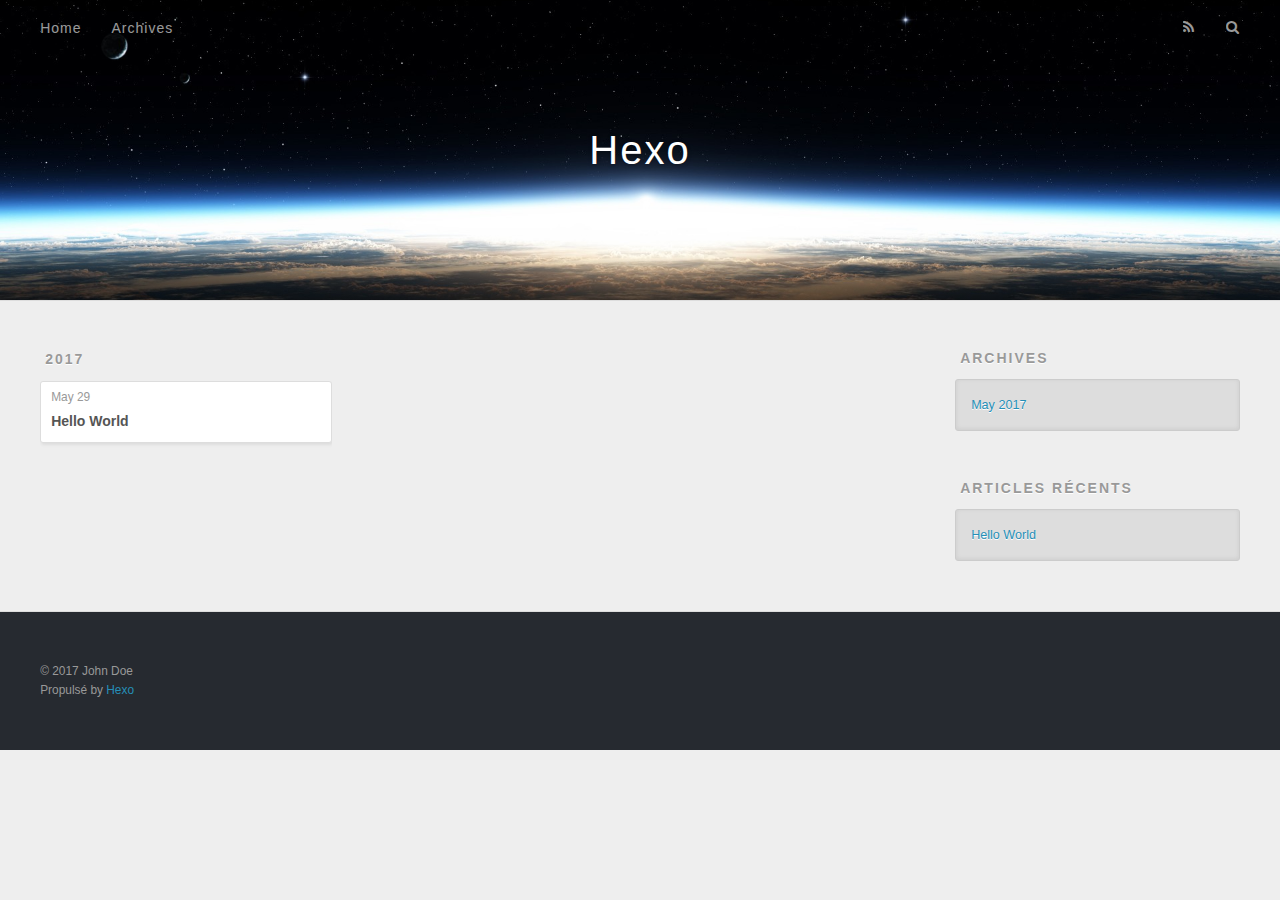
==== archives/index.html @ 2bde2cd9 "Site updated: 2017-05-29 04:04:48" ====
<!DOCTYPE html>
<html>
<head>
  <meta charset="utf-8">
  
  <title>Archives | Hexo</title>
  <meta name="viewport" content="width=device-width, initial-scale=1, maximum-scale=1">
  <meta property="og:type" content="website">
<meta property="og:title" content="Hexo">
<meta property="og:url" content="http://yoursite.com/archives/index.html">
<meta property="og:site_name" content="Hexo">
<meta name="twitter:card" content="summary">
<meta name="twitter:title" content="Hexo">
  
    <link rel="alternate" href="/atom.xml" title="Hexo" type="application/atom+xml">
  
  
    <link rel="icon" href="/favicon.png">
  
  
    <link href="//fonts.googleapis.com/css?family=Source+Code+Pro" rel="stylesheet" type="text/css">
  
  <link rel="stylesheet" href="/css/style.css">
  

</head>

<body>
  <div id="container">
    <div id="wrap">
      <header id="header">
  <div id="banner"></div>
  <div id="header-outer" class="outer">
    <div id="header-title" class="inner">
      <h1 id="logo-wrap">
        <a href="/" id="logo">Hexo</a>
      </h1>
      
    </div>
    <div id="header-inner" class="inner">
      <nav id="main-nav">
        <a id="main-nav-toggle" class="nav-icon"></a>
        
          <a class="main-nav-link" href="/">Home</a>
        
          <a class="main-nav-link" href="/archives">Archives</a>
        
      </nav>
      <nav id="sub-nav">
        
          <a id="nav-rss-link" class="nav-icon" href="/atom.xml" title="Flux RSS"></a>
        
        <a id="nav-search-btn" class="nav-icon" title="Rechercher"></a>
      </nav>
      <div id="search-form-wrap">
        <form action="//google.com/search" method="get" accept-charset="UTF-8" class="search-form"><input type="search" name="q" class="search-form-input" placeholder="Search"><button type="submit" class="search-form-submit">&#xF002;</button><input type="hidden" name="sitesearch" value="http://yoursite.com"></form>
      </div>
    </div>
  </div>
</header>
      <div class="outer">
        <section id="main">
  
  
    
    
      
      
      <section class="archives-wrap">
        <div class="archive-year-wrap">
          <a href="/archives/2017" class="archive-year">2017</a>
        </div>
        <div class="archives">
    
    <article class="archive-article archive-type-post">
  <div class="archive-article-inner">
    <header class="archive-article-header">
      <a href="/2017/05/29/hello-world/" class="archive-article-date">
  <time datetime="2017-05-29T02:37:55.279Z" itemprop="datePublished">May 29</time>
</a>
      
  
    <h1 itemprop="name">
      <a class="archive-article-title" href="/2017/05/29/hello-world/">Hello World</a>
    </h1>
  

    </header>
  </div>
</article>
  
  
    </div></section>
  

</section>
        
          <aside id="sidebar">
  
    

  
    

  
    
  
    
  <div class="widget-wrap">
    <h3 class="widget-title">Archives</h3>
    <div class="widget">
      <ul class="archive-list"><li class="archive-list-item"><a class="archive-list-link" href="/archives/2017/05/">May 2017</a></li></ul>
    </div>
  </div>


  
    
  <div class="widget-wrap">
    <h3 class="widget-title">Articles récents</h3>
    <div class="widget">
      <ul>
        
          <li>
            <a href="/2017/05/29/hello-world/">Hello World</a>
          </li>
        
      </ul>
    </div>
  </div>

  
</aside>
        
      </div>
      <footer id="footer">
  
  <div class="outer">
    <div id="footer-info" class="inner">
      &copy; 2017 John Doe<br>
      Propulsé by <a href="http://hexo.io/" target="_blank">Hexo</a>
    </div>
  </div>
</footer>
    </div>
    <nav id="mobile-nav">
  
    <a href="/" class="mobile-nav-link">Home</a>
  
    <a href="/archives" class="mobile-nav-link">Archives</a>
  
</nav>
    

<script src="//ajax.googleapis.com/ajax/libs/jquery/2.0.3/jquery.min.js"></script>


  <link rel="stylesheet" href="/fancybox/jquery.fancybox.css">
  <script src="/fancybox/jquery.fancybox.pack.js"></script>


<script src="/js/script.js"></script>

  </div>
</body>
</html>
---- css/style.css ----
body {
  width: 100%;
}
body:before,
body:after {
  content: "";
  display: table;
}
body:after {
  clear: both;
}
html,
body,
div,
span,
applet,
object,
iframe,
h1,
h2,
h3,
h4,
h5,
h6,
p,
blockquote,
pre,
a,
abbr,
acronym,
address,
big,
cite,
code,
del,
dfn,
em,
img,
ins,
kbd,
q,
s,
samp,
small,
strike,
strong,
sub,
sup,
tt,
var,
dl,
dt,
dd,
ol,
ul,
li,
fieldset,
form,
label,
legend,
table,
caption,
tbody,
tfoot,
thead,
tr,
th,
td {
  margin: 0;
  padding: 0;
  border: 0;
  outline: 0;
  font-weight: inherit;
  font-style: inherit;
  font-family: inherit;
  font-size: 100%;
  vertical-align: baseline;
}
body {
  line-height: 1;
  color: #000;
  background: #fff;
}
ol,
ul {
  list-style: none;
}
table {
  border-collapse: separate;
  border-spacing: 0;
  vertical-align: middle;
}
caption,
th,
td {
  text-align: left;
  font-weight: normal;
  vertical-align: middle;
}
a img {
  border: none;
}
input,
button {
  margin: 0;
  padding: 0;
}
input::-moz-focus-inner,
button::-moz-focus-inner {
  border: 0;
  padding: 0;
}
@font-face {
  font-family: FontAwesome;
  font-style: normal;
  font-weight: normal;
  src: url("fonts/fontawesome-webfont.eot?v=#4.0.3");
  src: url("fonts/fontawesome-webfont.eot?#iefix&v=#4.0.3") format("embedded-opentype"), url("fonts/fontawesome-webfont.woff?v=#4.0.3") format("woff"), url("fonts/fontawesome-webfont.ttf?v=#4.0.3") format("truetype"), url("fonts/fontawesome-webfont.svg#fontawesomeregular?v=#4.0.3") format("svg");
}
html,
body,
#container {
  height: 100%;
}
body {
  background: #eee;
  font: 14px "Helvetica Neue", Helvetica, Arial, sans-serif;
  -webkit-text-size-adjust: 100%;
}
.outer {
  max-width: 1220px;
  margin: 0 auto;
  padding: 0 20px;
}
.outer:before,
.outer:after {
  content: "";
  display: table;
}
.outer:after {
  clear: both;
}
.inner {
  display: inline;
  float: left;
  width: 98.33333333333333%;
  margin: 0 0.833333333333333%;
}
.left,
.alignleft {
  float: left;
}
.right,
.alignright {
  float: right;
}
.clear {
  clear: both;
}
#container {
  position: relative;
}
.mobile-nav-on {
  overflow: hidden;
}
#wrap {
  height: 100%;
  width: 100%;
  position: absolute;
  top: 0;
  left: 0;
  -webkit-transition: 0.2s ease-out;
  -moz-transition: 0.2s ease-out;
  -ms-transition: 0.2s ease-out;
  transition: 0.2s ease-out;
  z-index: 1;
  background: #eee;
}
.mobile-nav-on #wrap {
  left: 280px;
}
@media screen and (min-width: 768px) {
  #main {
    display: inline;
    float: left;
    width: 73.33333333333333%;
    margin: 0 0.833333333333333%;
  }
}
.article-date,
.article-category-link,
.archive-year,
.widget-title {
  text-decoration: none;
  text-transform: uppercase;
  letter-spacing: 2px;
  color: #999;
  margin-bottom: 1em;
  margin-left: 5px;
  line-height: 1em;
  text-shadow: 0 1px #fff;
  font-weight: bold;
}
.article-inner,
.archive-article-inner {
  background: #fff;
  -webkit-box-shadow: 1px 2px 3px #ddd;
  box-shadow: 1px 2px 3px #ddd;
  border: 1px solid #ddd;
  border-radius: 3px;
}
.article-entry h1,
.widget h1 {
  font-size: 2em;
}
.article-entry h2,
.widget h2 {
  font-size: 1.5em;
}
.article-entry h3,
.widget h3 {
  font-size: 1.3em;
}
.article-entry h4,
.widget h4 {
  font-size: 1.2em;
}
.article-entry h5,
.widget h5 {
  font-size: 1em;
}
.article-entry h6,
.widget h6 {
  font-size: 1em;
  color: #999;
}
.article-entry hr,
.widget hr {
  border: 1px dashed #ddd;
}
.article-entry strong,
.widget strong {
  font-weight: bold;
}
.article-entry em,
.widget em,
.article-entry cite,
.widget cite {
  font-style: italic;
}
.article-entry sup,
.widget sup,
.article-entry sub,
.widget sub {
  font-size: 0.75em;
  line-height: 0;
  position: relative;
  vertical-align: baseline;
}
.article-entry sup,
.widget sup {
  top: -0.5em;
}
.article-entry sub,
.widget sub {
  bottom: -0.2em;
}
.article-entry small,
.widget small {
  font-size: 0.85em;
}
.article-entry acronym,
.widget acronym,
.article-entry abbr,
.widget abbr {
  border-bottom: 1px dotted;
}
.article-entry ul,
.widget ul,
.article-entry ol,
.widget ol,
.article-entry dl,
.widget dl {
  margin: 0 20px;
  line-height: 1.6em;
}
.article-entry ul ul,
.widget ul ul,
.article-entry ol ul,
.widget ol ul,
.article-entry ul ol,
.widget ul ol,
.article-entry ol ol,
.widget ol ol {
  margin-top: 0;
  margin-bottom: 0;
}
.article-entry ul,
.widget ul {
  list-style: disc;
}
.article-entry ol,
.widget ol {
  list-style: decimal;
}
.article-entry dt,
.widget dt {
  font-weight: bold;
}
#header {
  height: 300px;
  position: relative;
  border-bottom: 1px solid #ddd;
}
#header:before,
#header:after {
  content: "";
  position: absolute;
  left: 0;
  right: 0;
  height: 40px;
}
#header:before {
  top: 0;
  background: -webkit-linear-gradient(rgba(0,0,0,0.2), transparent);
  background: -moz-linear-gradient(rgba(0,0,0,0.2), transparent);
  background: -ms-linear-gradient(rgba(0,0,0,0.2), transparent);
  background: linear-gradient(rgba(0,0,0,0.2), transparent);
}
#header:after {
  bottom: 0;
  background: -webkit-linear-gradient(transparent, rgba(0,0,0,0.2));
  background: -moz-linear-gradient(transparent, rgba(0,0,0,0.2));
  background: -ms-linear-gradient(transparent, rgba(0,0,0,0.2));
  background: linear-gradient(transparent, rgba(0,0,0,0.2));
}
#header-outer {
  height: 100%;
  position: relative;
}
#header-inner {
  position: relative;
  overflow: hidden;
}
#banner {
  position: absolute;
  top: 0;
  left: 0;
  width: 100%;
  height: 100%;
  background: url("images/banner.jpg") center #000;
  -webkit-background-size: cover;
  -moz-background-size: cover;
  background-size: cover;
  z-index: -1;
}
#header-title {
  text-align: center;
  height: 40px;
  position: absolute;
  top: 50%;
  left: 0;
  margin-top: -20px;
}
#logo,
#subtitle {
  text-decoration: none;
  color: #fff;
  font-weight: 300;
  text-shadow: 0 1px 4px rgba(0,0,0,0.3);
}
#logo {
  font-size: 40px;
  line-height: 40px;
  letter-spacing: 2px;
}
#subtitle {
  font-size: 16px;
  line-height: 16px;
  letter-spacing: 1px;
}
#subtitle-wrap {
  margin-top: 16px;
}
#main-nav {
  float: left;
  margin-left: -15px;
}
.nav-icon,
.main-nav-link {
  float: left;
  color: #fff;
  opacity: 0.6;
  text-decoration: none;
  text-shadow: 0 1px rgba(0,0,0,0.2);
  -webkit-transition: opacity 0.2s;
  -moz-transition: opacity 0.2s;
  -ms-transition: opacity 0.2s;
  transition: opacity 0.2s;
  display: block;
  padding: 20px 15px;
}
.nav-icon:hover,
.main-nav-link:hover {
  opacity: 1;
}
.nav-icon {
  font-family: FontAwesome;
  text-align: center;
  font-size: 14px;
  width: 14px;
  height: 14px;
  padding: 20px 15px;
  position: relative;
  cursor: pointer;
}
.main-nav-link {
  font-weight: 300;
  letter-spacing: 1px;
}
@media screen and (max-width: 479px) {
  .main-nav-link {
    display: none;
  }
}
#main-nav-toggle {
  display: none;
}
#main-nav-toggle:before {
  content: "\f0c9";
}
@media screen and (max-width: 479px) {
  #main-nav-toggle {
    display: block;
  }
}
#sub-nav {
  float: right;
  margin-right: -15px;
}
#nav-rss-link:before {
  content: "\f09e";
}
#nav-search-btn:before {
  content: "\f002";
}
#search-form-wrap {
  position: absolute;
  top: 15px;
  width: 150px;
  height: 30px;
  right: -150px;
  opacity: 0;
  -webkit-transition: 0.2s ease-out;
  -moz-transition: 0.2s ease-out;
  -ms-transition: 0.2s ease-out;
  transition: 0.2s ease-out;
}
#search-form-wrap.on {
  opacity: 1;
  right: 0;
}
@media screen and (max-width: 479px) {
  #search-form-wrap {
    width: 100%;
    right: -100%;
  }
}
.search-form {
  position: absolute;
  top: 0;
  left: 0;
  right: 0;
  background: #fff;
  padding: 5px 15px;
  border-radius: 15px;
  -webkit-box-shadow: 0 0 10px rgba(0,0,0,0.3);
  box-shadow: 0 0 10px rgba(0,0,0,0.3);
}
.search-form-input {
  border: none;
  background: none;
  color: #555;
  width: 100%;
  font: 13px "Helvetica Neue", Helvetica, Arial, sans-serif;
  outline: none;
}
.search-form-input::-webkit-search-results-decoration,
.search-form-input::-webkit-search-cancel-button {
  -webkit-appearance: none;
}
.search-form-submit {
  position: absolute;
  top: 50%;
  right: 10px;
  margin-top: -7px;
  font: 13px FontAwesome;
  border: none;
  background: none;
  color: #bbb;
  cursor: pointer;
}
.search-form-submit:hover,
.search-form-submit:focus {
  color: #777;
}
.article {
  margin: 50px 0;
}
.article-inner {
  overflow: hidden;
}
.article-meta:before,
.article-meta:after {
  content: "";
  display: table;
}
.article-meta:after {
  clear: both;
}
.article-date {
  float: left;
}
.article-category {
  float: left;
  line-height: 1em;
  color: #ccc;
  text-shadow: 0 1px #fff;
  margin-left: 8px;
}
.article-category:before {
  content: "\2022";
}
.article-category-link {
  margin: 0 12px 1em;
}
.article-header {
  padding: 20px 20px 0;
}
.article-title {
  text-decoration: none;
  font-size: 2em;
  font-weight: bold;
  color: #555;
  line-height: 1.1em;
  -webkit-transition: color 0.2s;
  -moz-transition: color 0.2s;
  -ms-transition: color 0.2s;
  transition: color 0.2s;
}
a.article-title:hover {
  color: #258fb8;
}
.article-entry {
  color: #555;
  padding: 0 20px;
}
.article-entry:before,
.article-entry:after {
  content: "";
  display: table;
}
.article-entry:after {
  clear: both;
}
.article-entry p,
.article-entry table {
  line-height: 1.6em;
  margin: 1.6em 0;
}
.article-entry h1,
.article-entry h2,
.article-entry h3,
.article-entry h4,
.article-entry h5,
.article-entry h6 {
  font-weight: bold;
}
.article-entry h1,
.article-entry h2,
.article-entry h3,
.article-entry h4,
.article-entry h5,
.article-entry h6 {
  line-height: 1.1em;
  margin: 1.1em 0;
}
.article-entry a {
  color: #258fb8;
  text-decoration: none;
}
.article-entry a:hover {
  text-decoration: underline;
}
.article-entry ul,
.article-entry ol,
.article-entry dl {
  margin-top: 1.6em;
  margin-bottom: 1.6em;
}
.article-entry img,
.article-entry video {
  max-width: 100%;
  height: auto;
  display: block;
  margin: auto;
}
.article-entry iframe {
  border: none;
}
.article-entry table {
  width: 100%;
  border-collapse: collapse;
  border-spacing: 0;
}
.article-entry th {
  font-weight: bold;
  border-bottom: 3px solid #ddd;
  padding-bottom: 0.5em;
}
.article-entry td {
  border-bottom: 1px solid #ddd;
  padding: 10px 0;
}
.article-entry blockquote {
  font-family: Georgia, "Times New Roman", serif;
  font-size: 1.4em;
  margin: 1.6em 20px;
  text-align: center;
}
.article-entry blockquote footer {
  font-size: 14px;
  margin: 1.6em 0;
  font-family: "Helvetica Neue", Helvetica, Arial, sans-serif;
}
.article-entry blockquote footer cite:before {
  content: "—";
  padding: 0 0.5em;
}
.article-entry .pullquote {
  text-align: left;
  width: 45%;
  margin: 0;
}
.article-entry .pullquote.left {
  margin-left: 0.5em;
  margin-right: 1em;
}
.article-entry .pullquote.right {
  margin-right: 0.5em;
  margin-left: 1em;
}
.article-entry .caption {
  color: #999;
  display: block;
  font-size: 0.9em;
  margin-top: 0.5em;
  position: relative;
  text-align: center;
}
.article-entry .video-container {
  position: relative;
  padding-top: 56.25%;
  height: 0;
  overflow: hidden;
}
.article-entry .video-container iframe,
.article-entry .video-container object,
.article-entry .video-container embed {
  position: absolute;
  top: 0;
  left: 0;
  width: 100%;
  height: 100%;
  margin-top: 0;
}
.article-more-link a {
  display: inline-block;
  line-height: 1em;
  padding: 6px 15px;
  border-radius: 15px;
  background: #eee;
  color: #999;
  text-shadow: 0 1px #fff;
  text-decoration: none;
}
.article-more-link a:hover {
  background: #258fb8;
  color: #fff;
  text-decoration: none;
  text-shadow: 0 1px #1e7293;
}
.article-footer {
  font-size: 0.85em;
  line-height: 1.6em;
  border-top: 1px solid #ddd;
  padding-top: 1.6em;
  margin: 0 20px 20px;
}
.article-footer:before,
.article-footer:after {
  content: "";
  display: table;
}
.article-footer:after {
  clear: both;
}
.article-footer a {
  color: #999;
  text-decoration: none;
}
.article-footer a:hover {
  color: #555;
}
.article-tag-list-item {
  float: left;
  margin-right: 10px;
}
.article-tag-list-link:before {
  content: "#";
}
.article-comment-link {
  float: right;
}
.article-comment-link:before {
  content: "\f075";
  font-family: FontAwesome;
  padding-right: 8px;
}
.article-share-link {
  cursor: pointer;
  float: right;
  margin-left: 20px;
}
.article-share-link:before {
  content: "\f064";
  font-family: FontAwesome;
  padding-right: 6px;
}
#article-nav {
  position: relative;
}
#article-nav:before,
#article-nav:after {
  content: "";
  display: table;
}
#article-nav:after {
  clear: both;
}
@media screen and (min-width: 768px) {
  #article-nav {
    margin: 50px 0;
  }
  #article-nav:before {
    width: 8px;
    height: 8px;
    position: absolute;
    top: 50%;
    left: 50%;
    margin-top: -4px;
    margin-left: -4px;
    content: "";
    border-radius: 50%;
    background: #ddd;
    -webkit-box-shadow: 0 1px 2px #fff;
    box-shadow: 0 1px 2px #fff;
  }
}
.article-nav-link-wrap {
  text-decoration: none;
  text-shadow: 0 1px #fff;
  color: #999;
  -webkit-box-sizing: border-box;
  -moz-box-sizing: border-box;
  box-sizing: border-box;
  margin-top: 50px;
  text-align: center;
  display: block;
}
.article-nav-link-wrap:hover {
  color: #555;
}
@media screen and (min-width: 768px) {
  .article-nav-link-wrap {
    width: 50%;
    margin-top: 0;
  }
}
@media screen and (min-width: 768px) {
  #article-nav-newer {
    float: left;
    text-align: right;
    padding-right: 20px;
  }
}
@media screen and (min-width: 768px) {
  #article-nav-older {
    float: right;
    text-align: left;
    padding-left: 20px;
  }
}
.article-nav-caption {
  text-transform: uppercase;
  letter-spacing: 2px;
  color: #ddd;
  line-height: 1em;
  font-weight: bold;
}
#article-nav-newer .article-nav-caption {
  margin-right: -2px;
}
.article-nav-title {
  font-size: 0.85em;
  line-height: 1.6em;
  margin-top: 0.5em;
}
.article-share-box {
  position: absolute;
  display: none;
  background: #fff;
  -webkit-box-shadow: 1px 2px 10px rgba(0,0,0,0.2);
  box-shadow: 1px 2px 10px rgba(0,0,0,0.2);
  border-radius: 3px;
  margin-left: -145px;
  overflow: hidden;
  z-index: 1;
}
.article-share-box.on {
  display: block;
}
.article-share-input {
  width: 100%;
  background: none;
  -webkit-box-sizing: border-box;
  -moz-box-sizing: border-box;
  box-sizing: border-box;
  font: 14px "Helvetica Neue", Helvetica, Arial, sans-serif;
  padding: 0 15px;
  color: #555;
  outline: none;
  border: 1px solid #ddd;
  border-radius: 3px 3px 0 0;
  height: 36px;
  line-height: 36px;
}
.article-share-links {
  background: #eee;
}
.article-share-links:before,
.article-share-links:after {
  content: "";
  display: table;
}
.article-share-links:after {
  clear: both;
}
.article-share-twitter,
.article-share-facebook,
.article-share-pinterest,
.article-share-google {
  width: 50px;
  height: 36px;
  display: block;
  float: left;
  position: relative;
  color: #999;
  text-shadow: 0 1px #fff;
}
.article-share-twitter:before,
.article-share-facebook:before,
.article-share-pinterest:before,
.article-share-google:before {
  font-size: 20px;
  font-family: FontAwesome;
  width: 20px;
  height: 20px;
  position: absolute;
  top: 50%;
  left: 50%;
  margin-top: -10px;
  margin-left: -10px;
  text-align: center;
}
.article-share-twitter:hover,
.article-share-facebook:hover,
.article-share-pinterest:hover,
.article-share-google:hover {
  color: #fff;
}
.article-share-twitter:before {
  content: "\f099";
}
.article-share-twitter:hover {
  background: #00aced;
  text-shadow: 0 1px #008abe;
}
.article-share-facebook:before {
  content: "\f09a";
}
.article-share-facebook:hover {
  background: #3b5998;
  text-shadow: 0 1px #2f477a;
}
.article-share-pinterest:before {
  content: "\f0d2";
}
.article-share-pinterest:hover {
  background: #cb2027;
  text-shadow: 0 1px #a21a1f;
}
.article-share-google:before {
  content: "\f0d5";
}
.article-share-google:hover {
  background: #dd4b39;
  text-shadow: 0 1px #be3221;
}
.article-gallery {
  background: #000;
  position: relative;
}
.article-gallery-photos {
  position: relative;
  overflow: hidden;
}
.article-gallery-img {
  display: none;
  max-width: 100%;
}
.article-gallery-img:first-child {
  display: block;
}
.article-gallery-img.loaded {
  position: absolute;
  display: block;
}
.article-gallery-img img {
  display: block;
  max-width: 100%;
  margin: 0 auto;
}
#comments {
  background: #fff;
  -webkit-box-shadow: 1px 2px 3px #ddd;
  box-shadow: 1px 2px 3px #ddd;
  padding: 20px;
  border: 1px solid #ddd;
  border-radius: 3px;
  margin: 50px 0;
}
#comments a {
  color: #258fb8;
}
.archives-wrap {
  margin: 50px 0;
}
.archives:before,
.archives:after {
  content: "";
  display: table;
}
.archives:after {
  clear: both;
}
.archive-year-wrap {
  margin-bottom: 1em;
}
.archives {
  -webkit-column-gap: 10px;
  -moz-column-gap: 10px;
  column-gap: 10px;
}
@media screen and (min-width: 480px) and (max-width: 767px) {
  .archives {
    -webkit-column-count: 2;
    -moz-column-count: 2;
    column-count: 2;
  }
}
@media screen and (min-width: 768px) {
  .archives {
    -webkit-column-count: 3;
    -moz-column-count: 3;
    column-count: 3;
  }
}
.archive-article {
  -webkit-column-break-inside: avoid;
  page-break-inside: avoid;
  overflow: hidden;
  break-inside: avoid-column;
}
.archive-article-inner {
  padding: 10px;
  margin-bottom: 15px;
}
.archive-article-title {
  text-decoration: none;
  font-weight: bold;
  color: #555;
  -webkit-transition: color 0.2s;
  -moz-transition: color 0.2s;
  -ms-transition: color 0.2s;
  transition: color 0.2s;
  line-height: 1.6em;
}
.archive-article-title:hover {
  color: #258fb8;
}
.archive-article-footer {
  margin-top: 1em;
}
.archive-article-date {
  color: #999;
  text-decoration: none;
  font-size: 0.85em;
  line-height: 1em;
  margin-bottom: 0.5em;
  display: block;
}
#page-nav {
  margin: 50px auto;
  background: #fff;
  -webkit-box-shadow: 1px 2px 3px #ddd;
  box-shadow: 1px 2px 3px #ddd;
  border: 1px solid #ddd;
  border-radius: 3px;
  text-align: center;
  color: #999;
  overflow: hidden;
}
#page-nav:before,
#page-nav:after {
  content: "";
  display: table;
}
#page-nav:after {
  clear: both;
}
#page-nav a,
#page-nav span {
  padding: 10px 20px;
  line-height: 1;
  height: 2ex;
}
#page-nav a {
  color: #999;
  text-decoration: none;
}
#page-nav a:hover {
  background: #999;
  color: #fff;
}
#page-nav .prev {
  float: left;
}
#page-nav .next {
  float: right;
}
#page-nav .page-number {
  display: inline-block;
}
@media screen and (max-width: 479px) {
  #page-nav .page-number {
    display: none;
  }
}
#page-nav .current {
  color: #555;
  font-weight: bold;
}
#page-nav .space {
  color: #ddd;
}
#footer {
  background: #262a30;
  padding: 50px 0;
  border-top: 1px solid #ddd;
  color: #999;
}
#footer a {
  color: #258fb8;
  text-decoration: none;
}
#footer a:hover {
  text-decoration: underline;
}
#footer-info {
  line-height: 1.6em;
  font-size: 0.85em;
}
.article-entry pre,
.article-entry .highlight {
  background: #2d2d2d;
  margin: 0 -20px;
  padding: 15px 20px;
  border-style: solid;
  border-color: #ddd;
  border-width: 1px 0;
  overflow: auto;
  color: #ccc;
  line-height: 22.400000000000002px;
}
.article-entry .highlight .gutter pre,
.article-entry .gist .gist-file .gist-data .line-numbers {
  color: #666;
  font-size: 0.85em;
}
.article-entry pre,
.article-entry code {
  font-family: "Source Code Pro", Consolas, Monaco, Menlo, Consolas, monospace;
}
.article-entry code {
  background: #eee;
  text-shadow: 0 1px #fff;
  padding: 0 0.3em;
}
.article-entry pre code {
  background: none;
  text-shadow: none;
  padding: 0;
}
.article-entry .highlight pre {
  border: none;
  margin: 0;
  padding: 0;
}
.article-entry .highlight table {
  margin: 0;
  width: auto;
}
.article-entry .highlight td {
  border: none;
  padding: 0;
}
.article-entry .highlight figcaption {
  font-size: 0.85em;
  color: #999;
  line-height: 1em;
  margin-bottom: 1em;
}
.article-entry .highlight figcaption:before,
.article-entry .highlight figcaption:after {
  content: "";
  display: table;
}
.article-entry .highlight figcaption:after {
  clear: both;
}
.article-entry .highlight figcaption a {
  float: right;
}
.article-entry .highlight .gutter pre {
  text-align: right;
  padding-right: 20px;
}
.article-entry .highlight .line {
  height: 22.400000000000002px;
}
.article-entry .highlight .line.marked {
  background: #515151;
}
.article-entry .gist {
  margin: 0 -20px;
  border-style: solid;
  border-color: #ddd;
  border-width: 1px 0;
  background: #2d2d2d;
  padding: 15px 20px 15px 0;
}
.article-entry .gist .gist-file {
  border: none;
  font-family: "Source Code Pro", Consolas, Monaco, Menlo, Consolas, monospace;
  margin: 0;
}
.article-entry .gist .gist-file .gist-data {
  background: none;
  border: none;
}
.article-entry .gist .gist-file .gist-data .line-numbers {
  background: none;
  border: none;
  padding: 0 20px 0 0;
}
.article-entry .gist .gist-file .gist-data .line-data {
  padding: 0 !important;
}
.article-entry .gist .gist-file .highlight {
  margin: 0;
  padding: 0;
  border: none;
}
.article-entry .gist .gist-file .gist-meta {
  background: #2d2d2d;
  color: #999;
  font: 0.85em "Helvetica Neue", Helvetica, Arial, sans-serif;
  text-shadow: 0 0;
  padding: 0;
  margin-top: 1em;
  margin-left: 20px;
}
.article-entry .gist .gist-file .gist-meta a {
  color: #258fb8;
  font-weight: normal;
}
.article-entry .gist .gist-file .gist-meta a:hover {
  text-decoration: underline;
}
pre .comment,
pre .title {
  color: #999;
}
pre .variable,
pre .attribute,
pre .tag,
pre .regexp,
pre .ruby .constant,
pre .xml .tag .title,
pre .xml .pi,
pre .xml .doctype,
pre .html .doctype,
pre .css .id,
pre .css .class,
pre .css .pseudo {
  color: #f2777a;
}
pre .number,
pre .preprocessor,
pre .built_in,
pre .literal,
pre .params,
pre .constant {
  color: #f99157;
}
pre .class,
pre .ruby .class .title,
pre .css .rules .attribute {
  color: #9c9;
}
pre .string,
pre .value,
pre .inheritance,
pre .header,
pre .ruby .symbol,
pre .xml .cdata {
  color: #9c9;
}
pre .css .hexcolor {
  color: #6cc;
}
pre .function,
pre .python .decorator,
pre .python .title,
pre .ruby .function .title,
pre .ruby .title .keyword,
pre .perl .sub,
pre .javascript .title,
pre .coffeescript .title {
  color: #69c;
}
pre .keyword,
pre .javascript .function {
  color: #c9c;
}
@media screen and (max-width: 479px) {
  #mobile-nav {
    position: absolute;
    top: 0;
    left: 0;
    width: 280px;
    height: 100%;
    background: #191919;
    border-right: 1px solid #fff;
  }
}
@media screen and (max-width: 479px) {
  .mobile-nav-link {
    display: block;
    color: #999;
    text-decoration: none;
    padding: 15px 20px;
    font-weight: bold;
  }
  .mobile-nav-link:hover {
    color: #fff;
  }
}
@media screen and (min-width: 768px) {
  #sidebar {
    display: inline;
    float: left;
    width: 23.333333333333332%;
    margin: 0 0.833333333333333%;
  }
}
.widget-wrap {
  margin: 50px 0;
}
.widget {
  color: #777;
  text-shadow: 0 1px #fff;
  background: #ddd;
  -webkit-box-shadow: 0 -1px 4px #ccc inset;
  box-shadow: 0 -1px 4px #ccc inset;
  border: 1px solid #ccc;
  padding: 15px;
  border-radius: 3px;
}
.widget a {
  color: #258fb8;
  text-decoration: none;
}
.widget a:hover {
  text-decoration: underline;
}
.widget ul ul,
.widget ol ul,
.widget dl ul,
.widget ul ol,
.widget ol ol,
.widget dl ol,
.widget ul dl,
.widget ol dl,
.widget dl dl {
  margin-left: 15px;
  list-style: disc;
}
.widget {
  line-height: 1.6em;
  word-wrap: break-word;
  font-size: 0.9em;
}
.widget ul,
.widget ol {
  list-style: none;
  margin: 0;
}
.widget ul ul,
.widget ol ul,
.widget ul ol,
.widget ol ol {
  margin: 0 20px;
}
.widget ul ul,
.widget ol ul {
  list-style: disc;
}
.widget ul ol,
.widget ol ol {
  list-style: decimal;
}
.category-list-count,
.tag-list-count,
.archive-list-count {
  padding-left: 5px;
  color: #999;
  font-size: 0.85em;
}
.category-list-count:before,
.tag-list-count:before,
.archive-list-count:before {
  content: "(";
}
.category-list-count:after,
.tag-list-count:after,
.archive-list-count:after {
  content: ")";
}
.tagcloud a {
  margin-right: 5px;
  display: inline-block;
}
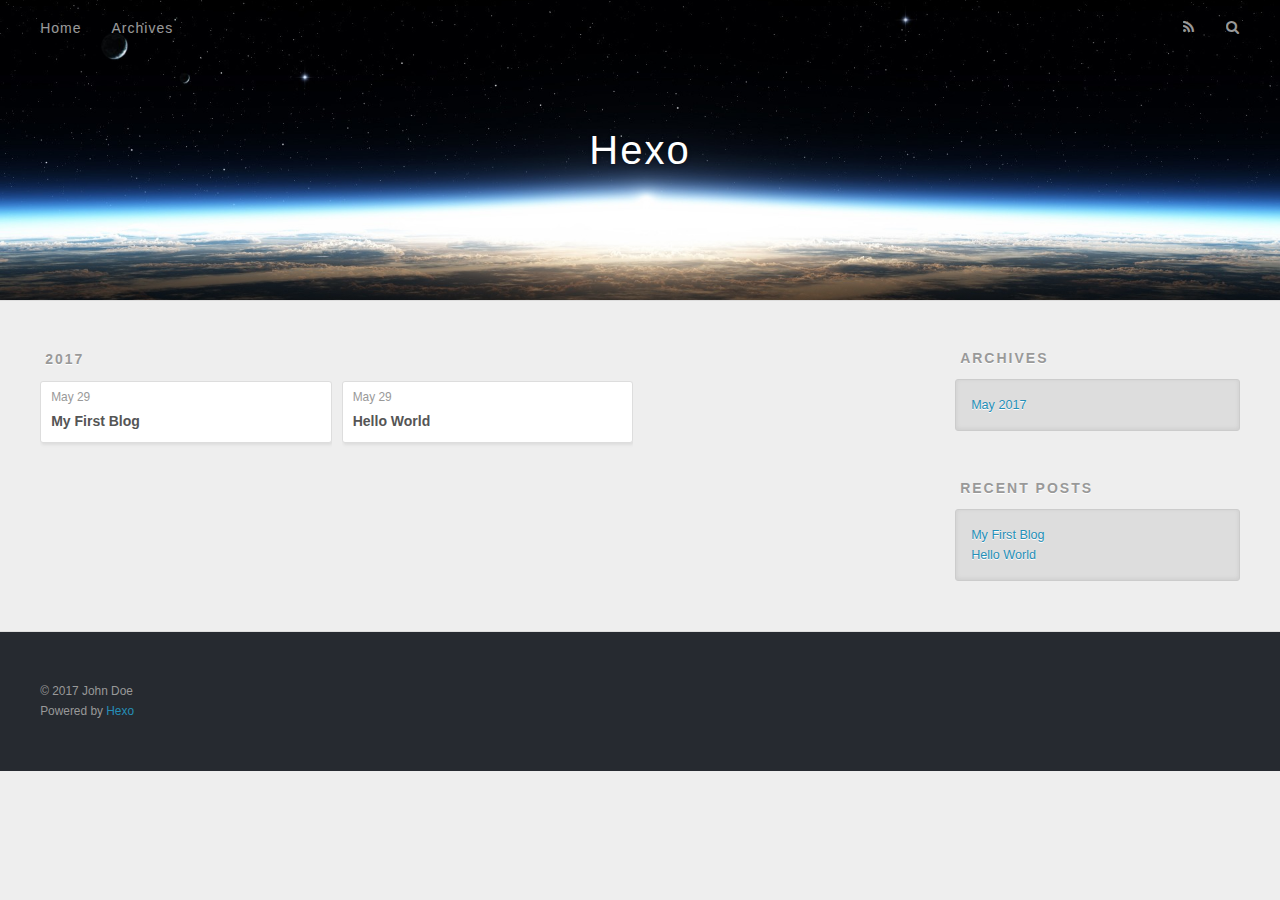
==== commit 79116037: "Site updated: 2017-05-29 04:37:57" ====
--- a/archives/index.html
+++ b/archives/index.html
@@ -48,9 +48,9 @@
       </nav>
       <nav id="sub-nav">
         
-          <a id="nav-rss-link" class="nav-icon" href="/atom.xml" title="Flux RSS"></a>
+          <a id="nav-rss-link" class="nav-icon" href="/atom.xml" title="RSS Feed"></a>
         
-        <a id="nav-search-btn" class="nav-icon" title="Rechercher"></a>
+        <a id="nav-search-btn" class="nav-icon" title="Search"></a>
       </nav>
       <div id="search-form-wrap">
         <form action="//google.com/search" method="get" accept-charset="UTF-8" class="search-form"><input type="search" name="q" class="search-form-input" placeholder="Search"><button type="submit" class="search-form-submit">&#xF002;</button><input type="hidden" name="sitesearch" value="http://yoursite.com"></form>
@@ -71,6 +71,25 @@
           <a href="/archives/2017" class="archive-year">2017</a>
         </div>
         <div class="archives">
+    
+    <article class="archive-article archive-type-post">
+  <div class="archive-article-inner">
+    <header class="archive-article-header">
+      <a href="/2017/05/29/My-First-Blog/" class="archive-article-date">
+  <time datetime="2017-05-29T03:10:17.000Z" itemprop="datePublished">May 29</time>
+</a>
+      
+  
+    <h1 itemprop="name">
+      <a class="archive-article-title" href="/2017/05/29/My-First-Blog/">My First Blog</a>
+    </h1>
+  
+
+    </header>
+  </div>
+</article>
+  
+    
     
     <article class="archive-article archive-type-post">
   <div class="archive-article-inner">
@@ -117,9 +136,13 @@
   
     
   <div class="widget-wrap">
-    <h3 class="widget-title">Articles récents</h3>
+    <h3 class="widget-title">Recent Posts</h3>
     <div class="widget">
       <ul>
+        
+          <li>
+            <a href="/2017/05/29/My-First-Blog/">My First Blog</a>
+          </li>
         
           <li>
             <a href="/2017/05/29/hello-world/">Hello World</a>
@@ -138,7 +161,7 @@
   <div class="outer">
     <div id="footer-info" class="inner">
       &copy; 2017 John Doe<br>
-      Propulsé by <a href="http://hexo.io/" target="_blank">Hexo</a>
+      Powered by <a href="http://hexo.io/" target="_blank">Hexo</a>
     </div>
   </div>
 </footer>
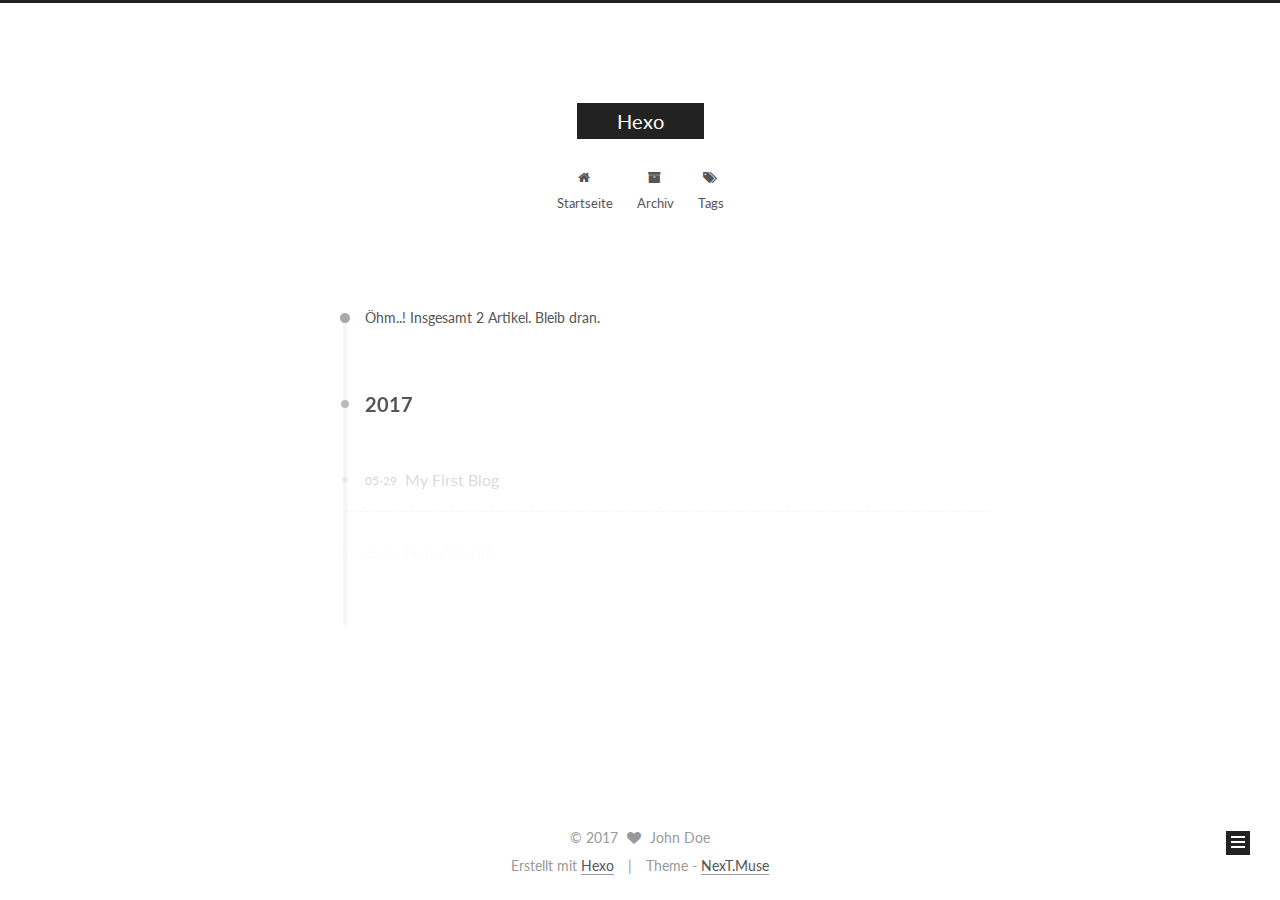
==== commit e3f2d5bf: "Site updated: 2017-05-29 04:59:43" ====
--- a/archives/index.html
+++ b/archives/index.html
@@ -1,189 +1,609 @@
-<!DOCTYPE html>
-<html>
+<!doctype html>
+
+
+
+  
+
+
+<html class="theme-next muse use-motion" lang="">
 <head>
-  <meta charset="utf-8">
-  
-  <title>Archives | Hexo</title>
-  <meta name="viewport" content="width=device-width, initial-scale=1, maximum-scale=1">
-  <meta property="og:type" content="website">
+  <meta charset="UTF-8"/>
+<meta http-equiv="X-UA-Compatible" content="IE=edge" />
+<meta name="viewport" content="width=device-width, initial-scale=1, maximum-scale=1"/>
+
+
+
+
+
+
+<meta http-equiv="Cache-Control" content="no-transform" />
+<meta http-equiv="Cache-Control" content="no-siteapp" />
+
+
+
+
+
+
+
+
+
+
+
+
+
+
+
+  
+  
+  <link href="/lib/fancybox/source/jquery.fancybox.css?v=2.1.5" rel="stylesheet" type="text/css" />
+
+
+
+
+  
+  
+  
+  
+
+  
+    
+    
+  
+
+  
+
+  
+
+  
+
+  
+
+  
+    
+    
+    <link href="//fonts.googleapis.com/css?family=Lato:300,300italic,400,400italic,700,700italic&subset=latin,latin-ext" rel="stylesheet" type="text/css">
+  
+
+
+
+
+
+
+<link href="/lib/font-awesome/css/font-awesome.min.css?v=4.6.2" rel="stylesheet" type="text/css" />
+
+<link href="/css/main.css?v=5.1.1" rel="stylesheet" type="text/css" />
+
+
+  <meta name="keywords" content="Hexo, NexT" />
+
+
+
+
+
+
+
+
+  <link rel="shortcut icon" type="image/x-icon" href="/favicon.ico?v=5.1.1" />
+
+
+
+
+
+
+<meta property="og:type" content="website">
 <meta property="og:title" content="Hexo">
 <meta property="og:url" content="http://yoursite.com/archives/index.html">
 <meta property="og:site_name" content="Hexo">
 <meta name="twitter:card" content="summary">
 <meta name="twitter:title" content="Hexo">
-  
-    <link rel="alternate" href="/atom.xml" title="Hexo" type="application/atom+xml">
-  
-  
-    <link rel="icon" href="/favicon.png">
-  
-  
-    <link href="//fonts.googleapis.com/css?family=Source+Code+Pro" rel="stylesheet" type="text/css">
-  
-  <link rel="stylesheet" href="/css/style.css">
-  
-
+
+
+
+<script type="text/javascript" id="hexo.configurations">
+  var NexT = window.NexT || {};
+  var CONFIG = {
+    root: '/',
+    scheme: 'Muse',
+    sidebar: {"position":"left","display":"post","offset":12,"offset_float":0,"b2t":false,"scrollpercent":false},
+    fancybox: true,
+    motion: true,
+    duoshuo: {
+      userId: '0',
+      author: 'Author'
+    },
+    algolia: {
+      applicationID: '',
+      apiKey: '',
+      indexName: '',
+      hits: {"per_page":10},
+      labels: {"input_placeholder":"Search for Posts","hits_empty":"We didn't find any results for the search: ${query}","hits_stats":"${hits} results found in ${time} ms"}
+    }
+  };
+</script>
+
+
+
+  <link rel="canonical" href="http://yoursite.com/archives/"/>
+
+
+
+
+
+  <title>Archiv | Hexo</title>
 </head>
 
-<body>
-  <div id="container">
-    <div id="wrap">
-      <header id="header">
-  <div id="banner"></div>
-  <div id="header-outer" class="outer">
-    <div id="header-title" class="inner">
-      <h1 id="logo-wrap">
-        <a href="/" id="logo">Hexo</a>
-      </h1>
-      
+<body itemscope itemtype="http://schema.org/WebPage" lang="">
+
+  
+
+
+
+
+
+
+
+
+
+
+
+
+
+
+
+  
+  
+    
+  
+
+  <div class="container sidebar-position-left  page-archive  ">
+    <div class="headband"></div>
+
+    <header id="header" class="header" itemscope itemtype="http://schema.org/WPHeader">
+      <div class="header-inner"><div class="site-brand-wrapper">
+  <div class="site-meta ">
+    
+
+    <div class="custom-logo-site-title">
+      <a href="/"  class="brand" rel="start">
+        <span class="logo-line-before"><i></i></span>
+        <span class="site-title">Hexo</span>
+        <span class="logo-line-after"><i></i></span>
+      </a>
     </div>
-    <div id="header-inner" class="inner">
-      <nav id="main-nav">
-        <a id="main-nav-toggle" class="nav-icon"></a>
-        
-          <a class="main-nav-link" href="/">Home</a>
-        
-          <a class="main-nav-link" href="/archives">Archives</a>
-        
-      </nav>
-      <nav id="sub-nav">
-        
-          <a id="nav-rss-link" class="nav-icon" href="/atom.xml" title="RSS Feed"></a>
-        
-        <a id="nav-search-btn" class="nav-icon" title="Search"></a>
-      </nav>
-      <div id="search-form-wrap">
-        <form action="//google.com/search" method="get" accept-charset="UTF-8" class="search-form"><input type="search" name="q" class="search-form-input" placeholder="Search"><button type="submit" class="search-form-submit">&#xF002;</button><input type="hidden" name="sitesearch" value="http://yoursite.com"></form>
+      
+        <p class="site-subtitle"></p>
+      
+  </div>
+
+  <div class="site-nav-toggle">
+    <button>
+      <span class="btn-bar"></span>
+      <span class="btn-bar"></span>
+      <span class="btn-bar"></span>
+    </button>
+  </div>
+</div>
+
+<nav class="site-nav">
+  
+
+  
+    <ul id="menu" class="menu">
+      
+        
+        <li class="menu-item menu-item-home">
+          <a href="/" rel="section">
+            
+              <i class="menu-item-icon fa fa-fw fa-home"></i> <br />
+            
+            Startseite
+          </a>
+        </li>
+      
+        
+        <li class="menu-item menu-item-archives">
+          <a href="/archives" rel="section">
+            
+              <i class="menu-item-icon fa fa-fw fa-archive"></i> <br />
+            
+            Archiv
+          </a>
+        </li>
+      
+        
+        <li class="menu-item menu-item-tags">
+          <a href="/tags" rel="section">
+            
+              <i class="menu-item-icon fa fa-fw fa-tags"></i> <br />
+            
+            Tags
+          </a>
+        </li>
+      
+
+      
+    </ul>
+  
+
+  
+</nav>
+
+
+
+ </div>
+    </header>
+
+    <main id="main" class="main">
+      <div class="main-inner">
+        <div class="content-wrap">
+          <div id="content" class="content">
+            
+
+  <section id="posts" class="posts-collapse">
+    <span class="archive-move-on"></span>
+
+    <span class="archive-page-counter">
+      
+      
+      
+        
+      
+      Öhm..! Insgesamt 2 Artikel. Bleib dran.
+    </span>
+
+    
+
+      
+      
+      
+
+      
+        
+        <div class="collection-title">
+          <h2 class="archive-year motion-element" id="archive-year-2017">2017</h2>
+        </div>
+      
+      
+
+      
+
+  <article class="post post-type-normal" itemscope itemtype="http://schema.org/Article">
+    <header class="post-header">
+
+      <h2 class="post-title">
+        
+            <a class="post-title-link" href="/2017/05/29/My-First-Blog/" itemprop="url">
+              
+                <span itemprop="name">My First Blog</span>
+              
+            </a>
+        
+      </h2>
+
+      <div class="post-meta">
+        <time class="post-time" itemprop="dateCreated"
+              datetime="2017-05-29T04:10:17+01:00"
+              content="2017-05-29" >
+          05-29
+        </time>
       </div>
+
+    </header>
+  </article>
+
+
+
+    
+
+      
+      
+      
+
+      
+      
+
+      
+
+  <article class="post post-type-normal" itemscope itemtype="http://schema.org/Article">
+    <header class="post-header">
+
+      <h2 class="post-title">
+        
+            <a class="post-title-link" href="/2017/05/29/hello-world/" itemprop="url">
+              
+                <span itemprop="name">Hello World</span>
+              
+            </a>
+        
+      </h2>
+
+      <div class="post-meta">
+        <time class="post-time" itemprop="dateCreated"
+              datetime="2017-05-29T03:37:55+01:00"
+              content="2017-05-29" >
+          05-29
+        </time>
+      </div>
+
+    </header>
+  </article>
+
+
+
+    
+
+  </section>
+
+  
+
+
+
+          </div>
+          
+
+
+          
+
+        </div>
+        
+          
+  
+  <div class="sidebar-toggle">
+    <div class="sidebar-toggle-line-wrap">
+      <span class="sidebar-toggle-line sidebar-toggle-line-first"></span>
+      <span class="sidebar-toggle-line sidebar-toggle-line-middle"></span>
+      <span class="sidebar-toggle-line sidebar-toggle-line-last"></span>
     </div>
   </div>
-</header>
-      <div class="outer">
-        <section id="main">
-  
-  
-    
-    
-      
-      
-      <section class="archives-wrap">
-        <div class="archive-year-wrap">
-          <a href="/archives/2017" class="archive-year">2017</a>
+
+  <aside id="sidebar" class="sidebar">
+    <div class="sidebar-inner">
+
+      
+
+      
+
+      <section class="site-overview sidebar-panel sidebar-panel-active">
+        <div class="site-author motion-element" itemprop="author" itemscope itemtype="http://schema.org/Person">
+          <img class="site-author-image" itemprop="image"
+               src="/images/avatar.gif"
+               alt="John Doe" />
+          <p class="site-author-name" itemprop="name">John Doe</p>
+           
+              <p class="site-description motion-element" itemprop="description"></p>
+          
         </div>
-        <div class="archives">
-    
-    <article class="archive-article archive-type-post">
-  <div class="archive-article-inner">
-    <header class="archive-article-header">
-      <a href="/2017/05/29/My-First-Blog/" class="archive-article-date">
-  <time datetime="2017-05-29T03:10:17.000Z" itemprop="datePublished">May 29</time>
-</a>
-      
-  
-    <h1 itemprop="name">
-      <a class="archive-article-title" href="/2017/05/29/My-First-Blog/">My First Blog</a>
-    </h1>
-  
-
-    </header>
+        <nav class="site-state motion-element">
+
+          
+            <div class="site-state-item site-state-posts">
+              <a href="/archives">
+                <span class="site-state-item-count">2</span>
+                <span class="site-state-item-name">Artikel</span>
+              </a>
+            </div>
+          
+
+          
+
+          
+
+        </nav>
+
+        
+
+        <div class="links-of-author motion-element">
+          
+        </div>
+
+        
+        
+
+        
+        
+
+        
+
+
+      </section>
+
+      
+
+      
+
+    </div>
+  </aside>
+
+
+        
+      </div>
+    </main>
+
+    <footer id="footer" class="footer">
+      <div class="footer-inner">
+        <div class="copyright" >
+  
+  &copy; 
+  <span itemprop="copyrightYear">2017</span>
+  <span class="with-love">
+    <i class="fa fa-heart"></i>
+  </span>
+  <span class="author" itemprop="copyrightHolder">John Doe</span>
+</div>
+
+
+<div class="powered-by">
+  Erstellt mit  <a class="theme-link" href="https://hexo.io">Hexo</a>
+</div>
+
+<div class="theme-info">
+  Theme -
+  <a class="theme-link" href="https://github.com/iissnan/hexo-theme-next">
+    NexT.Muse
+  </a>
+</div>
+
+
+        
+
+        
+      </div>
+    </footer>
+
+    
+      <div class="back-to-top">
+        <i class="fa fa-arrow-up"></i>
+        
+      </div>
+    
+
   </div>
-</article>
-  
-    
-    
-    <article class="archive-article archive-type-post">
-  <div class="archive-article-inner">
-    <header class="archive-article-header">
-      <a href="/2017/05/29/hello-world/" class="archive-article-date">
-  <time datetime="2017-05-29T02:37:55.279Z" itemprop="datePublished">May 29</time>
-</a>
-      
-  
-    <h1 itemprop="name">
-      <a class="archive-article-title" href="/2017/05/29/hello-world/">Hello World</a>
-    </h1>
-  
-
-    </header>
-  </div>
-</article>
-  
-  
-    </div></section>
-  
-
-</section>
-        
-          <aside id="sidebar">
-  
-    
-
-  
-    
-
-  
-    
-  
-    
-  <div class="widget-wrap">
-    <h3 class="widget-title">Archives</h3>
-    <div class="widget">
-      <ul class="archive-list"><li class="archive-list-item"><a class="archive-list-link" href="/archives/2017/05/">May 2017</a></li></ul>
-    </div>
-  </div>
-
-
-  
-    
-  <div class="widget-wrap">
-    <h3 class="widget-title">Recent Posts</h3>
-    <div class="widget">
-      <ul>
-        
-          <li>
-            <a href="/2017/05/29/My-First-Blog/">My First Blog</a>
-          </li>
-        
-          <li>
-            <a href="/2017/05/29/hello-world/">Hello World</a>
-          </li>
-        
-      </ul>
-    </div>
-  </div>
-
-  
-</aside>
-        
-      </div>
-      <footer id="footer">
-  
-  <div class="outer">
-    <div id="footer-info" class="inner">
-      &copy; 2017 John Doe<br>
-      Powered by <a href="http://hexo.io/" target="_blank">Hexo</a>
-    </div>
-  </div>
-</footer>
-    </div>
-    <nav id="mobile-nav">
-  
-    <a href="/" class="mobile-nav-link">Home</a>
-  
-    <a href="/archives" class="mobile-nav-link">Archives</a>
-  
-</nav>
-    
-
-<script src="//ajax.googleapis.com/ajax/libs/jquery/2.0.3/jquery.min.js"></script>
-
-
-  <link rel="stylesheet" href="/fancybox/jquery.fancybox.css">
-  <script src="/fancybox/jquery.fancybox.pack.js"></script>
-
-
-<script src="/js/script.js"></script>
-
-  </div>
+
+  
+
+<script type="text/javascript">
+  if (Object.prototype.toString.call(window.Promise) !== '[object Function]') {
+    window.Promise = null;
+  }
+</script>
+
+
+
+
+
+
+
+
+
+  
+
+
+
+
+
+
+
+
+
+
+
+
+  
+  <script type="text/javascript" src="/lib/jquery/index.js?v=2.1.3"></script>
+
+  
+  <script type="text/javascript" src="/lib/fastclick/lib/fastclick.min.js?v=1.0.6"></script>
+
+  
+  <script type="text/javascript" src="/lib/jquery_lazyload/jquery.lazyload.js?v=1.9.7"></script>
+
+  
+  <script type="text/javascript" src="/lib/velocity/velocity.min.js?v=1.2.1"></script>
+
+  
+  <script type="text/javascript" src="/lib/velocity/velocity.ui.min.js?v=1.2.1"></script>
+
+  
+  <script type="text/javascript" src="/lib/fancybox/source/jquery.fancybox.pack.js?v=2.1.5"></script>
+
+
+  
+
+
+  <script type="text/javascript" src="/js/src/utils.js?v=5.1.1"></script>
+
+  <script type="text/javascript" src="/js/src/motion.js?v=5.1.1"></script>
+
+
+
+  
+  
+
+  
+  
+    <script type="text/javascript" id="motion.page.archive">
+      $('.archive-year').velocity('transition.slideLeftIn');
+    </script>
+  
+
+
+  
+
+
+  <script type="text/javascript" src="/js/src/bootstrap.js?v=5.1.1"></script>
+
+
+
+  
+
+
+  
+
+
+
+
+	
+
+
+
+
+
+  
+
+
+
+
+
+  
+
+
+
+
+
+  
+
+
+
+
+
+
+  
+
+
+
+
+
+  
+
+  
+
+  
+  
+    <script type="text/x-mathjax-config">
+      MathJax.Hub.Config({
+        tex2jax: {
+          inlineMath: [ ['$','$'], ["\\(","\\)"]  ],
+          processEscapes: true,
+          skipTags: ['script', 'noscript', 'style', 'textarea', 'pre', 'code']
+        }
+      });
+    </script>
+
+    <script type="text/x-mathjax-config">
+      MathJax.Hub.Queue(function() {
+        var all = MathJax.Hub.getAllJax(), i;
+        for (i=0; i < all.length; i += 1) {
+          all[i].SourceElement().parentNode.className += ' has-jax';
+        }
+      });
+    </script>
+    <script type="text/javascript" src="//cdn.mathjax.org/mathjax/latest/MathJax.js?config=TeX-AMS-MML_HTMLorMML"></script>
+  
+
+
+  
+
+  
+
 </body>
-</html>+</html>
--- a/css/main.css
+++ b/css/main.css
@@ -0,0 +1,2547 @@
+/* normalize.css v3.0.2 | MIT License | git.io/normalize */
+html {
+  font-family: sans-serif; /* 1 */
+  -ms-text-size-adjust: 100%; /* 2 */
+  -webkit-text-size-adjust: 100%; /* 2 */
+}
+body {
+  margin: 0;
+}
+article,
+aside,
+details,
+figcaption,
+figure,
+footer,
+header,
+hgroup,
+main,
+menu,
+nav,
+section,
+summary {
+  display: block;
+}
+audio,
+canvas,
+progress,
+video {
+  display: inline-block; /* 1 */
+  vertical-align: baseline; /* 2 */
+}
+audio:not([controls]) {
+  display: none;
+  height: 0;
+}
+[hidden],
+template {
+  display: none;
+}
+a {
+  background-color: transparent;
+}
+a:active,
+a:hover {
+  outline: 0;
+}
+abbr[title] {
+  border-bottom: 1px dotted;
+}
+b,
+strong {
+  font-weight: bold;
+}
+dfn {
+  font-style: italic;
+}
+h1 {
+  font-size: 2em;
+  margin: 0.67em 0;
+}
+mark {
+  background: #ff0;
+  color: #000;
+}
+small {
+  font-size: 80%;
+}
+sub,
+sup {
+  font-size: 75%;
+  line-height: 0;
+  position: relative;
+  vertical-align: baseline;
+}
+sup {
+  top: -0.5em;
+}
+sub {
+  bottom: -0.25em;
+}
+img {
+  border: 0;
+}
+svg:not(:root) {
+  overflow: hidden;
+}
+figure {
+  margin: 1em 40px;
+}
+hr {
+  -moz-box-sizing: content-box;
+  box-sizing: content-box;
+  height: 0;
+}
+pre {
+  overflow: auto;
+}
+code,
+kbd,
+pre,
+samp {
+  font-family: monospace, monospace;
+  font-size: 1em;
+}
+button,
+input,
+optgroup,
+select,
+textarea {
+  color: inherit; /* 1 */
+  font: inherit; /* 2 */
+  margin: 0; /* 3 */
+}
+button {
+  overflow: visible;
+}
+button,
+select {
+  text-transform: none;
+}
+button,
+html input[type="button"],
+input[type="reset"],
+input[type="submit"] {
+  -webkit-appearance: button; /* 2 */
+  cursor: pointer; /* 3 */
+}
+button[disabled],
+html input[disabled] {
+  cursor: default;
+}
+button::-moz-focus-inner,
+input::-moz-focus-inner {
+  border: 0;
+  padding: 0;
+}
+input {
+  line-height: normal;
+}
+input[type="checkbox"],
+input[type="radio"] {
+  box-sizing: border-box; /* 1 */
+  padding: 0; /* 2 */
+}
+input[type="number"]::-webkit-inner-spin-button,
+input[type="number"]::-webkit-outer-spin-button {
+  height: auto;
+}
+input[type="search"] {
+  -webkit-appearance: textfield; /* 1 */
+  -moz-box-sizing: content-box;
+  -webkit-box-sizing: content-box; /* 2 */
+  box-sizing: content-box;
+}
+input[type="search"]::-webkit-search-cancel-button,
+input[type="search"]::-webkit-search-decoration {
+  -webkit-appearance: none;
+}
+fieldset {
+  border: 1px solid #c0c0c0;
+  margin: 0 2px;
+  padding: 0.35em 0.625em 0.75em;
+}
+legend {
+  border: 0; /* 1 */
+  padding: 0; /* 2 */
+}
+textarea {
+  overflow: auto;
+}
+optgroup {
+  font-weight: bold;
+}
+table {
+  border-collapse: collapse;
+  border-spacing: 0;
+}
+td,
+th {
+  padding: 0;
+}
+::selection {
+  background: #262a30;
+  color: #fff;
+}
+body {
+  position: relative;
+  font-family: 'Lato', "PingFang SC", "Microsoft YaHei", sans-serif;
+  font-size: 14px;
+  line-height: 2;
+  color: #555;
+  background: #fff;
+}
+@media (max-width: 767px) {
+  body {
+    padding-right: 0 !important;
+  }
+}
+@media (min-width: 768px) and (max-width: 991px) {
+  body {
+    padding-right: 0 !important;
+  }
+}
+@media (min-width: 1600px) {
+  body {
+    font-size: 16px;
+  }
+}
+h1,
+h2,
+h3,
+h4,
+h5,
+h6 {
+  margin: 0;
+  padding: 0;
+  font-weight: bold;
+  line-height: 1.5;
+  font-family: 'Lato', "PingFang SC", "Microsoft YaHei", sans-serif;
+}
+h2,
+h3,
+h4,
+h5,
+h6 {
+  margin: 20px 0 15px;
+}
+h1 {
+  font-size: 22px;
+}
+@media (max-width: 767px) {
+  h1 {
+    font-size: 18px;
+  }
+}
+h2 {
+  font-size: 20px;
+}
+@media (max-width: 767px) {
+  h2 {
+    font-size: 16px;
+  }
+}
+h3 {
+  font-size: 18px;
+}
+@media (max-width: 767px) {
+  h3 {
+    font-size: 14px;
+  }
+}
+h4 {
+  font-size: 16px;
+}
+@media (max-width: 767px) {
+  h4 {
+    font-size: 12px;
+  }
+}
+h5 {
+  font-size: 14px;
+}
+@media (max-width: 767px) {
+  h5 {
+    font-size: 10px;
+  }
+}
+h6 {
+  font-size: 12px;
+}
+@media (max-width: 767px) {
+  h6 {
+    font-size: 8px;
+  }
+}
+p {
+  margin: 0 0 25px 0;
+}
+a {
+  color: #555;
+  text-decoration: none;
+  border-bottom: 1px solid #999;
+  word-wrap: break-word;
+}
+a:hover {
+  color: #222;
+  border-bottom-color: #222;
+}
+blockquote {
+  margin: 0;
+  padding: 0;
+}
+img {
+  display: block;
+  margin: auto;
+  max-width: 100%;
+  height: auto;
+}
+hr {
+  margin: 40px 0;
+  height: 3px;
+  border: none;
+  background-color: #ddd;
+  background-image: repeating-linear-gradient(-45deg, #fff, #fff 4px, transparent 4px, transparent 8px);
+}
+blockquote {
+  padding: 0 15px;
+  color: #666;
+  border-left: 4px solid #ddd;
+}
+blockquote cite::before {
+  content: "-";
+  padding: 0 5px;
+}
+dt {
+  font-weight: 700;
+}
+dd {
+  margin: 0;
+  padding: 0;
+}
+.text-left {
+  text-align: left;
+}
+.text-center {
+  text-align: center;
+}
+.text-right {
+  text-align: right;
+}
+.text-justify {
+  text-align: justify;
+}
+.text-nowrap {
+  white-space: nowrap;
+}
+.text-lowercase {
+  text-transform: lowercase;
+}
+.text-uppercase {
+  text-transform: uppercase;
+}
+.text-capitalize {
+  text-transform: capitalize;
+}
+.center-block {
+  display: block;
+  margin-left: auto;
+  margin-right: auto;
+}
+.clearfix:before,
+.clearfix:after {
+  content: " ";
+  display: table;
+}
+.clearfix:after {
+  clear: both;
+}
+.pullquote {
+  width: 45%;
+}
+.pullquote.left {
+  float: left;
+  margin-left: 5px;
+  margin-right: 10px;
+}
+.pullquote.right {
+  float: right;
+  margin-left: 10px;
+  margin-right: 5px;
+}
+.affix.affix.affix {
+  position: fixed;
+}
+.translation {
+  margin-top: -20px;
+  font-size: 14px;
+  color: #999;
+}
+.scrollbar-measure {
+  width: 100px;
+  height: 100px;
+  overflow: scroll;
+  position: absolute;
+  top: -9999px;
+}
+.use-motion .motion-element {
+  opacity: 0;
+}
+table {
+  margin: 20px 0;
+  width: 100%;
+  border-collapse: collapse;
+  border-spacing: 0;
+  border: 1px solid #ddd;
+  font-size: 14px;
+  table-layout: fixed;
+  word-wrap: break-all;
+}
+table>tbody>tr:nth-of-type(odd) {
+  background-color: #f9f9f9;
+}
+table>tbody>tr:hover {
+  background-color: #f5f5f5;
+}
+caption,
+th,
+td {
+  padding: 8px;
+  text-align: left;
+  vertical-align: middle;
+  font-weight: normal;
+}
+th,
+td {
+  border-bottom: 3px solid #ddd;
+  border-right: 1px solid #eee;
+}
+th {
+  padding-bottom: 10px;
+  font-weight: 700;
+}
+td {
+  border-bottom-width: 1px;
+}
+html,
+body {
+  height: 100%;
+}
+.container {
+  position: relative;
+  min-height: 100%;
+}
+.header-inner {
+  margin: 0 auto;
+  padding: 100px 0 70px;
+  width: 700px;
+}
+@media (min-width: 1600px) {
+  .container .header-inner {
+    width: 900px;
+  }
+}
+.main {
+  padding-bottom: 150px;
+}
+.main-inner {
+  margin: 0 auto;
+  width: 700px;
+}
+@media (min-width: 1600px) {
+  .container .main-inner {
+    width: 900px;
+  }
+}
+.footer {
+  position: absolute;
+  left: 0;
+  bottom: 0;
+  width: 100%;
+  min-height: 50px;
+}
+.footer-inner {
+  box-sizing: border-box;
+  margin: 20px auto;
+  width: 700px;
+}
+@media (min-width: 1600px) {
+  .container .footer-inner {
+    width: 900px;
+  }
+}
+pre,
+.highlight {
+  overflow: auto;
+  margin: 20px 0;
+  padding: 0;
+  font-size: 13px;
+  color: #4d4d4c;
+  background: #f7f7f7;
+  line-height: 1.6;
+}
+pre,
+code {
+  font-family: consolas, Menlo, "PingFang SC", "Microsoft YaHei", monospace;
+}
+code {
+  padding: 2px 4px;
+  word-wrap: break-word;
+  color: #555;
+  background: #eee;
+  border-radius: 3px;
+  font-size: 13px;
+}
+pre code {
+  padding: 0;
+  color: #4d4d4c;
+  background: none;
+  text-shadow: none;
+}
+.highlight {
+  border-radius: 1px;
+}
+.highlight pre {
+  border: none;
+  margin: 0;
+  padding: 10px 0;
+}
+.highlight table {
+  margin: 0;
+  width: auto;
+  border: none;
+}
+.highlight td {
+  border: none;
+  padding: 0;
+}
+.highlight figcaption {
+  font-size: 1em;
+  color: #4d4d4c;
+  line-height: 1em;
+  margin-bottom: 1em;
+}
+.highlight figcaption:before,
+.highlight figcaption:after {
+  content: " ";
+  display: table;
+}
+.highlight figcaption:after {
+  clear: both;
+}
+.highlight figcaption a {
+  float: right;
+  color: #4d4d4c;
+}
+.highlight figcaption a:hover {
+  border-bottom-color: #4d4d4c;
+}
+.highlight .gutter pre {
+  padding-left: 10px;
+  padding-right: 10px;
+  color: #869194;
+  text-align: right;
+  background-color: #eff2f3;
+}
+.highlight .code pre {
+  width: 100%;
+  padding-left: 10px;
+  padding-right: 10px;
+  background-color: #f7f7f7;
+}
+.highlight .line {
+  height: 20px;
+}
+.gutter {
+  -webkit-user-select: none;
+  -moz-user-select: none;
+  -ms-user-select: none;
+  user-select: none;
+}
+.gist table {
+  width: auto;
+}
+.gist table td {
+  border: none;
+}
+pre .deletion {
+  background: #fdd;
+}
+pre .addition {
+  background: #dfd;
+}
+pre .meta {
+  color: #8959a8;
+}
+pre .comment {
+  color: #8e908c;
+}
+pre .variable,
+pre .attribute,
+pre .tag,
+pre .regexp,
+pre .ruby .constant,
+pre .xml .tag .title,
+pre .xml .pi,
+pre .xml .doctype,
+pre .html .doctype,
+pre .css .id,
+pre .css .class,
+pre .css .pseudo {
+  color: #c82829;
+}
+pre .number,
+pre .preprocessor,
+pre .built_in,
+pre .literal,
+pre .params,
+pre .constant,
+pre .command {
+  color: #f5871f;
+}
+pre .ruby .class .title,
+pre .css .rules .attribute,
+pre .string,
+pre .value,
+pre .inheritance,
+pre .header,
+pre .ruby .symbol,
+pre .xml .cdata,
+pre .special,
+pre .number,
+pre .formula {
+  color: #718c00;
+}
+pre .title,
+pre .css .hexcolor {
+  color: #3e999f;
+}
+pre .function,
+pre .python .decorator,
+pre .python .title,
+pre .ruby .function .title,
+pre .ruby .title .keyword,
+pre .perl .sub,
+pre .javascript .title,
+pre .coffeescript .title {
+  color: #4271ae;
+}
+pre .keyword,
+pre .javascript .function {
+  color: #8959a8;
+}
+.full-image.full-image.full-image {
+  border: none;
+  max-width: 100%;
+  width: auto;
+  margin: 20px auto;
+}
+@media (min-width: 992px) {
+  .full-image.full-image.full-image {
+    max-width: none;
+    width: 110%;
+    margin: 25px -5%;
+  }
+}
+.blockquote-center,
+.page-home .post-type-quote blockquote,
+.page-post-detail .post-type-quote blockquote {
+  position: relative;
+  margin: 40px 0;
+  padding: 0;
+  border-left: none;
+  text-align: center;
+}
+.blockquote-center::before,
+.page-home .post-type-quote blockquote::before,
+.page-post-detail .post-type-quote blockquote::before,
+.blockquote-center::after,
+.page-home .post-type-quote blockquote::after,
+.page-post-detail .post-type-quote blockquote::after {
+  position: absolute;
+  content: ' ';
+  display: block;
+  width: 100%;
+  height: 24px;
+  opacity: 0.2;
+  background-repeat: no-repeat;
+  background-position: 0 -6px;
+  background-size: 22px 22px;
+}
+.blockquote-center::before,
+.page-home .post-type-quote blockquote::before,
+.page-post-detail .post-type-quote blockquote::before {
+  top: -20px;
+  background-image: url("../images/quote-l.svg");
+  border-top: 1px solid #ccc;
+}
+.blockquote-center::after,
+.page-home .post-type-quote blockquote::after,
+.page-post-detail .post-type-quote blockquote::after {
+  bottom: -20px;
+  background-image: url("../images/quote-r.svg");
+  border-bottom: 1px solid #ccc;
+  background-position: 100% 8px;
+}
+.blockquote-center p,
+.page-home .post-type-quote blockquote p,
+.page-post-detail .post-type-quote blockquote p,
+.blockquote-center div,
+.page-home .post-type-quote blockquote div,
+.page-post-detail .post-type-quote blockquote div {
+  text-align: center;
+}
+.post .post-body .group-picture img {
+  box-sizing: border-box;
+  padding: 0 3px;
+  border: none;
+}
+.post .group-picture-row {
+  overflow: hidden;
+  margin-top: 6px;
+}
+.post .group-picture-row:first-child {
+  margin-top: 0;
+}
+.post .group-picture-column {
+  float: left;
+}
+.page-post-detail .post-body .group-picture-column {
+  float: none;
+  margin-top: 10px;
+  width: auto !important;
+}
+.page-post-detail .post-body .group-picture-column img {
+  margin: 0 auto;
+}
+.page-archive .group-picture-container {
+  overflow: hidden;
+}
+.page-archive .group-picture-row {
+  float: left;
+}
+.page-archive .group-picture-row:first-child {
+  margin-top: 6px;
+}
+.page-archive .group-picture-column {
+  max-width: 150px;
+  max-height: 150px;
+}
+.note {
+  padding: 20px;
+  margin: 20px 0;
+  border: 1px solid #eee;
+  border-left-width: 5px;
+  border-radius: 3px;
+}
+.note h2,
+.note h3,
+.note h4,
+.note h5,
+.note h6 {
+  margin-top: 0;
+  margin-bottom: 5px;
+}
+.note p:last-child {
+  margin-bottom: 0;
+}
+.note code {
+  border-radius: 3px;
+}
+.note+.note {
+  margin-top: -5px;
+}
+.default {
+  border-left-color: #777;
+}
+.default h2,
+.default h3,
+.default h4,
+.default h5,
+.default h6 {
+  color: #777;
+}
+.primary {
+  border-left-color: #428bca;
+}
+.primary h2,
+.primary h3,
+.primary h4,
+.primary h5,
+.primary h6 {
+  color: #428bca;
+}
+.success {
+  border-left-color: #5cb85c;
+}
+.success h2,
+.success h3,
+.success h4,
+.success h5,
+.success h6 {
+  color: #5cb85c;
+}
+.danger {
+  border-left-color: #d9534f;
+}
+.danger h2,
+.danger h3,
+.danger h4,
+.danger h5,
+.danger h6 {
+  color: #d9534f;
+}
+.warning {
+  border-left-color: #f0ad4e;
+}
+.warning h2,
+.warning h3,
+.warning h4,
+.warning h5,
+.warning h6 {
+  color: #f0ad4e;
+}
+.info {
+  border-left-color: #5bc0de;
+}
+.info h2,
+.info h3,
+.info h4,
+.info h5,
+.info h6 {
+  color: #5bc0de;
+}
+.btn {
+  display: inline-block;
+  padding: 0 20px;
+  font-size: 14px;
+  color: #fff;
+  background: #222;
+  border: 2px solid #222;
+  text-decoration: none;
+  border-radius: 0;
+  transition-property: background-color;
+  transition-duration: 0.2s;
+  transition-timing-function: ease-in-out;
+  transition-delay: 0s;
+}
+.btn:hover,
+.post-button .btn:hover {
+  border-color: #222;
+  color: #222;
+  background: #fff;
+}
+.btn-bar {
+  display: block;
+  width: 22px;
+  height: 2px;
+  background: #555;
+  border-radius: 1px;
+}
+.btn-bar+.btn-bar {
+  margin-top: 4px;
+}
+.pagination {
+  margin: 120px 0 40px;
+  text-align: center;
+  border-top: 1px solid #eee;
+}
+.page-number-basic,
+.pagination .prev,
+.pagination .next,
+.pagination .page-number,
+.pagination .space {
+  display: inline-block;
+  position: relative;
+  top: -1px;
+  margin: 0 10px;
+  padding: 0 10px;
+  line-height: 30px;
+}
+@media (max-width: 767px) {
+  .page-number-basic,
+  .pagination .prev,
+  .pagination .next,
+  .pagination .page-number,
+  .pagination .space {
+    margin: 0 5px;
+  }
+}
+.pagination .prev,
+.pagination .next,
+.pagination .page-number {
+  border-bottom: 0;
+  border-top: 1px solid #eee;
+  transition-property: border-color;
+  transition-duration: 0.2s;
+  transition-timing-function: ease-in-out;
+  transition-delay: 0s;
+}
+.pagination .prev:hover,
+.pagination .next:hover,
+.pagination .page-number:hover {
+  border-top-color: #222;
+}
+.pagination .space {
+  padding: 0;
+  margin: 0;
+}
+.pagination .prev {
+  margin-left: 0;
+}
+.pagination .next {
+  margin-right: 0;
+}
+.pagination .page-number.current {
+  color: #fff;
+  background: #ccc;
+  border-top-color: #ccc;
+}
+@media (max-width: 767px) {
+  .pagination {
+    border-top: none;
+  }
+  .pagination .prev,
+  .pagination .next,
+  .pagination .page-number {
+    margin-bottom: 10px;
+    border-top: 0;
+    border-bottom: 1px solid #eee;
+  }
+  .pagination .prev:hover,
+  .pagination .next:hover,
+  .pagination .page-number:hover {
+    border-bottom-color: #222;
+  }
+}
+.comments {
+  margin: 60px 20px 0;
+}
+.tag-cloud {
+  text-align: center;
+}
+.tag-cloud a {
+  display: inline-block;
+  margin: 10px;
+}
+.back-to-top {
+  box-sizing: border-box;
+  position: fixed;
+  bottom: -100px;
+  right: 30px;
+  z-index: 1050;
+  padding: 0 6px;
+  width: 24px;
+  background: #222;
+  font-size: 12px;
+  opacity: 1;
+  color: #fff;
+  cursor: pointer;
+  text-align: center;
+  -webkit-transform: translateZ(0);
+  transition-property: bottom;
+  transition-duration: 0.2s;
+  transition-timing-function: ease-in-out;
+  transition-delay: 0s;
+}
+@media (max-width: 767px) {
+  .back-to-top {
+    display: none;
+  }
+}
+@media (min-width: 768px) and (max-width: 991px) {
+  .back-to-top {
+    display: none;
+  }
+}
+.back-to-top.back-to-top-on {
+  bottom: 19px;
+}
+.header {
+  background: transparent;
+}
+.header-inner {
+  position: relative;
+}
+.headband {
+  height: 3px;
+  background: #222;
+}
+.site-meta {
+  margin: 0;
+  text-align: center;
+}
+@media (max-width: 767px) {
+  .site-meta {
+    text-align: center;
+  }
+}
+.brand {
+  position: relative;
+  display: inline-block;
+  padding: 0 40px;
+  color: #fff;
+  background: #222;
+  border-bottom: none;
+}
+.brand:hover {
+  color: #fff;
+}
+.logo {
+  display: inline-block;
+  margin-right: 5px;
+  line-height: 36px;
+  vertical-align: top;
+}
+.site-title {
+  display: inline-block;
+  vertical-align: top;
+  line-height: 36px;
+  font-size: 20px;
+  font-weight: normal;
+  font-family: 'Lato', "PingFang SC", "Microsoft YaHei", sans-serif;
+}
+.site-subtitle {
+  margin-top: 10px;
+  font-size: 13px;
+  color: #999;
+}
+.use-motion .brand {
+  opacity: 0;
+}
+.use-motion .logo,
+.use-motion .site-title,
+.use-motion .site-subtitle {
+  opacity: 0;
+  position: relative;
+  top: -10px;
+}
+.site-nav-toggle {
+  display: none;
+  position: absolute;
+  top: 10px;
+  left: 10px;
+}
+@media (max-width: 767px) {
+  .site-nav-toggle {
+    display: block;
+  }
+}
+.site-nav-toggle button {
+  margin-top: 2px;
+  padding: 9px 10px;
+  background: transparent;
+  border: none;
+}
+@media (max-width: 767px) {
+  .site-nav {
+    display: none;
+    margin: 0 -10px;
+    padding: 0 10px;
+    clear: both;
+    border-top: 1px solid #ddd;
+  }
+}
+@media (min-width: 768px) and (max-width: 991px) {
+  .site-nav {
+    display: block !important;
+  }
+}
+@media (min-width: 992px) {
+  .site-nav {
+    display: block !important;
+  }
+}
+.menu {
+  margin-top: 20px;
+  padding-left: 0;
+  text-align: center;
+}
+.menu .menu-item {
+  display: inline-block;
+  margin: 0 10px;
+  list-style: none;
+}
+@media screen and (max-width: 767px) {
+  .menu .menu-item {
+    margin-top: 10px;
+  }
+}
+.menu .menu-item a {
+  display: block;
+  font-size: 13px;
+  line-height: inherit;
+  border-bottom: 1px solid transparent;
+  transition-property: border-color;
+  transition-duration: 0.2s;
+  transition-timing-function: ease-in-out;
+  transition-delay: 0s;
+}
+.menu .menu-item a:hover {
+  border-bottom-color: #222;
+}
+.menu .menu-item .fa {
+  margin-right: 5px;
+}
+.use-motion .menu-item {
+  opacity: 0;
+}
+.post-body {
+  font-family: 'Lato', "PingFang SC", "Microsoft YaHei", sans-serif;
+}
+@media (max-width: 767px) {
+  .post-body {
+    word-break: break-word;
+  }
+}
+.post-body .fancybox img {
+  display: block !important;
+  margin: 0 auto;
+  cursor: pointer;
+  cursor: zoom-in;
+  cursor: -webkit-zoom-in;
+}
+.post-body .image-caption,
+.post-body .figure .caption {
+  margin: 10px auto 15px;
+  text-align: center;
+  font-size: 14px;
+  color: #999;
+  font-weight: bold;
+  line-height: 1;
+}
+.post-sticky-flag {
+  display: inline-block;
+  font-size: 16px;
+  -ms-transform: rotate(30deg);
+  -webkit-transform: rotate(30deg);
+  -moz-transform: rotate(30deg);
+  -ms-transform: rotate(30deg);
+  -o-transform: rotate(30deg);
+  transform: rotate(30deg);
+}
+.posts-expand {
+  padding-top: 40px;
+}
+@media (max-width: 767px) {
+  .posts-expand {
+    margin: 0 20px;
+  }
+  .post-body pre {
+    padding: 10px;
+  }
+  .post-body pre .gutter pre {
+    padding-right: 10px;
+  }
+  .post-body .highlight {
+    margin-left: 0px;
+    margin-right: 0px;
+    padding: 0;
+  }
+  .post-body .highlight .gutter pre {
+    padding-right: 10px;
+  }
+}
+@media (min-width: 992px) {
+  .posts-expand .post-body {
+    text-align: justify;
+  }
+}
+.posts-expand .post-body h2,
+.posts-expand .post-body h3,
+.posts-expand .post-body h4,
+.posts-expand .post-body h5,
+.posts-expand .post-body h6 {
+  padding-top: 10px;
+}
+.posts-expand .post-body h2 .header-anchor,
+.posts-expand .post-body h3 .header-anchor,
+.posts-expand .post-body h4 .header-anchor,
+.posts-expand .post-body h5 .header-anchor,
+.posts-expand .post-body h6 .header-anchor {
+  float: right;
+  margin-left: 10px;
+  color: #ccc;
+  border-bottom-style: none;
+  visibility: hidden;
+}
+.posts-expand .post-body h2 .header-anchor:hover,
+.posts-expand .post-body h3 .header-anchor:hover,
+.posts-expand .post-body h4 .header-anchor:hover,
+.posts-expand .post-body h5 .header-anchor:hover,
+.posts-expand .post-body h6 .header-anchor:hover {
+  color: inherit;
+}
+.posts-expand .post-body h2:hover .header-anchor,
+.posts-expand .post-body h3:hover .header-anchor,
+.posts-expand .post-body h4:hover .header-anchor,
+.posts-expand .post-body h5:hover .header-anchor,
+.posts-expand .post-body h6:hover .header-anchor {
+  visibility: visible;
+}
+.posts-expand .post-body ul li {
+  list-style: circle;
+}
+.posts-expand .post-body img {
+  box-sizing: border-box;
+  margin: auto;
+  padding: 3px;
+  border: 1px solid #ddd;
+}
+.posts-expand .fancybox img {
+  margin: 0 auto;
+}
+@media (max-width: 767px) {
+  .posts-collapse {
+    margin: 0 20px;
+  }
+  .posts-collapse .post-title,
+  .posts-collapse .post-meta {
+    display: block;
+    width: auto;
+    text-align: left;
+  }
+}
+.posts-collapse {
+  position: relative;
+  z-index: 1010;
+  margin-left: 55px;
+}
+.posts-collapse::after {
+  content: " ";
+  position: absolute;
+  top: 20px;
+  left: 0;
+  margin-left: -2px;
+  width: 4px;
+  height: 100%;
+  background: #f5f5f5;
+  z-index: -1;
+}
+@media (max-width: 767px) {
+  .posts-collapse {
+    margin: 0 20px;
+  }
+}
+.posts-collapse .collection-title {
+  position: relative;
+  margin: 60px 0;
+}
+.posts-collapse .collection-title h2 {
+  margin-left: 20px;
+}
+.posts-collapse .collection-title small {
+  color: #bbb;
+  margin-left: 5px;
+}
+.posts-collapse .collection-title::before {
+  content: " ";
+  position: absolute;
+  left: 0;
+  top: 50%;
+  margin-left: -4px;
+  margin-top: -4px;
+  width: 8px;
+  height: 8px;
+  background: #bbb;
+  border-radius: 50%;
+}
+.posts-collapse .post {
+  margin: 30px 0;
+}
+.posts-collapse .post-header {
+  position: relative;
+  transition-duration: 0.2s;
+  transition-timing-function: ease-in-out;
+  transition-delay: 0s;
+  transition-property: border;
+  border-bottom: 1px dashed #ccc;
+}
+.posts-collapse .post-header::before {
+  content: " ";
+  position: absolute;
+  left: 0;
+  top: 12px;
+  width: 6px;
+  height: 6px;
+  margin-left: -4px;
+  background: #bbb;
+  border-radius: 50%;
+  border: 1px solid #fff;
+  transition-duration: 0.2s;
+  transition-timing-function: ease-in-out;
+  transition-delay: 0s;
+  transition-property: background;
+}
+.posts-collapse .post-header:hover {
+  border-bottom-color: #666;
+}
+.posts-collapse .post-header:hover::before {
+  background: #222;
+}
+.posts-collapse .post-meta {
+  position: absolute;
+  font-size: 12px;
+  left: 20px;
+  top: 5px;
+}
+.posts-collapse .post-comments-count {
+  display: none;
+}
+.posts-collapse .post-title {
+  margin-left: 60px;
+  font-size: 16px;
+  font-weight: normal;
+  line-height: inherit;
+}
+.posts-collapse .post-title::after {
+  margin-left: 3px;
+  opacity: 0.6;
+}
+.posts-collapse .post-title a {
+  color: #666;
+  border-bottom: none;
+}
+.page-home .post-type-quote .post-header,
+.page-post-detail .post-type-quote .post-header,
+.page-home .post-type-quote .post-tags,
+.page-post-detail .post-type-quote .post-tags {
+  display: none;
+}
+.posts-expand .post-title {
+  font-size: 26px;
+  text-align: center;
+  word-break: break-word;
+  font-weight: 400;
+}
+@media (max-width: 767px) {
+  .posts-expand .post-title {
+    font-size: 22px;
+  }
+}
+.posts-expand .post-title-link {
+  display: inline-block;
+  position: relative;
+  color: #555;
+  border-bottom: none;
+  line-height: 1.2;
+  vertical-align: top;
+}
+.posts-expand .post-title-link::before {
+  content: "";
+  position: absolute;
+  width: 100%;
+  height: 2px;
+  bottom: 0;
+  left: 0;
+  background-color: #000;
+  visibility: hidden;
+  -webkit-transform: scaleX(0);
+  -moz-transform: scaleX(0);
+  -ms-transform: scaleX(0);
+  -o-transform: scaleX(0);
+  transform: scaleX(0);
+  transition-duration: 0.2s;
+  transition-timing-function: ease-in-out;
+  transition-delay: 0s;
+}
+.posts-expand .post-title-link:hover::before {
+  visibility: visible;
+  -webkit-transform: scaleX(1);
+  -moz-transform: scaleX(1);
+  -ms-transform: scaleX(1);
+  -o-transform: scaleX(1);
+  transform: scaleX(1);
+}
+.posts-expand .post-title-link .fa {
+  font-size: 16px;
+}
+.posts-expand .post-meta {
+  margin: 3px 0 60px 0;
+  color: #999;
+  font-family: 'Lato', "PingFang SC", "Microsoft YaHei", sans-serif;
+  font-size: 12px;
+  text-align: center;
+}
+.posts-expand .post-meta .post-category-list {
+  display: inline-block;
+  margin: 0;
+  padding: 3px;
+}
+.posts-expand .post-meta .post-category-list-link {
+  color: #999;
+}
+.posts-expand .post-meta .post-description {
+  font-size: 14px;
+  margin-top: 2px;
+}
+.post-wordcount {
+  display: inline-block;
+}
+.post-meta-divider {
+  margin: 0 0.5em;
+}
+.post-meta-item-icon {
+  margin-right: 3px;
+}
+@media (min-width: 768px) and (max-width: 991px) {
+  .post-meta-item-icon {
+    display: inline-block;
+  }
+}
+@media (max-width: 767px) {
+  .post-meta-item-icon {
+    display: inline-block;
+  }
+}
+@media (min-width: 768px) and (max-width: 991px) {
+  .post-meta-item-text {
+    display: none;
+  }
+}
+@media (max-width: 767px) {
+  .post-meta-item-text {
+    display: none;
+  }
+}
+@media (max-width: 767px) {
+  .posts-expand .post-comments-count {
+    display: none;
+  }
+}
+.social-like {
+  font-size: 14px;
+  height: 20px;
+  text-align: center;
+  border-top: 1px solid #eee;
+  padding-top: 9px;
+  margin-top: 45px;
+  display: flex;
+  justify-content: center;
+}
+.vk_like {
+  width: 85px;
+  height: 21px;
+  padding-top: 7px;
+  align-self: center;
+}
+.fb_like {
+  height: 30px;
+  align-self: center;
+}
+.post-button {
+  margin-top: 50px;
+}
+.post-button .btn {
+  color: #fff;
+  font-size: 14px;
+  background: #222;
+  border-radius: 0;
+  line-height: 2;
+  margin: 0 4px 8px 4px;
+}
+.post-button .fa-fw {
+  width: 1.285714285714286em;
+  text-align: left;
+}
+.posts-expand .post-tags {
+  margin-top: 40px;
+  text-align: center;
+}
+.posts-expand .post-tags a {
+  display: inline-block;
+  margin-right: 10px;
+  font-size: 13px;
+}
+.post-nav {
+  display: table;
+  margin-top: 15px;
+  width: 100%;
+  border-top: 1px solid #eee;
+}
+.post-nav-divider {
+  display: table-cell;
+  width: 10%;
+}
+.post-nav-item {
+  display: table-cell;
+  padding: 10px 0 0 0;
+  width: 45%;
+  vertical-align: top;
+}
+.post-nav-item a {
+  position: relative;
+  display: block;
+  line-height: 25px;
+  font-size: 14px;
+  color: #555;
+  border-bottom: none;
+}
+.post-nav-item a:hover {
+  color: #222;
+  border-bottom: none;
+}
+.post-nav-item a:active {
+  top: 2px;
+}
+.post-nav-item .fa {
+  position: absolute;
+  top: 8px;
+  left: 0;
+  font-size: 12px;
+}
+.post-nav-next a {
+  padding-left: 15px;
+}
+.post-nav-prev {
+  text-align: right;
+}
+.post-nav-prev a {
+  padding-right: 15px;
+}
+.post-nav-prev .fa {
+  right: 0;
+  left: auto;
+}
+.posts-expand .post-eof {
+  display: block;
+  margin: 80px auto 60px;
+  width: 8%;
+  height: 1px;
+  background: #ccc;
+  text-align: center;
+}
+.post:last-child .post-eof.post-eof.post-eof {
+  display: none;
+}
+.post-gallery {
+  display: table;
+  table-layout: fixed;
+  width: 100%;
+  border-collapse: separate;
+}
+.post-gallery-row {
+  display: table-row;
+}
+.post-gallery .post-gallery-img {
+  display: table-cell;
+  text-align: center;
+  vertical-align: middle;
+  border: none;
+}
+.post-gallery .post-gallery-img img {
+  max-width: 100%;
+  max-height: 100%;
+  border: none;
+}
+.fancybox-close,
+.fancybox-close:hover {
+  border: none;
+}
+.sidebar {
+  position: fixed;
+  right: 0;
+  top: 0;
+  bottom: 0;
+  width: 0;
+  z-index: 1040;
+  box-shadow: inset 0 2px 6px #000;
+  background: #222;
+  -webkit-transform: translateZ(0);
+}
+.sidebar a {
+  color: #999;
+  border-bottom-color: #555;
+}
+.sidebar a:hover {
+  color: #eee;
+}
+@media (min-width: 768px) and (max-width: 991px) {
+  .sidebar {
+    display: none !important;
+  }
+}
+@media (max-width: 767px) {
+  .sidebar {
+    display: none !important;
+  }
+}
+.sidebar-inner {
+  position: relative;
+  padding: 20px 10px;
+  color: #999;
+  text-align: center;
+}
+.sidebar-toggle {
+  position: fixed;
+  right: 30px;
+  bottom: 45px;
+  width: 14px;
+  height: 14px;
+  padding: 5px;
+  background: #222;
+  line-height: 0;
+  z-index: 1050;
+  cursor: pointer;
+  -webkit-transform: translateZ(0);
+}
+@media (min-width: 768px) and (max-width: 991px) {
+  .sidebar-toggle {
+    display: none;
+  }
+}
+@media (max-width: 767px) {
+  .sidebar-toggle {
+    display: none;
+  }
+}
+.sidebar-toggle-line {
+  position: relative;
+  display: inline-block;
+  vertical-align: top;
+  height: 2px;
+  width: 100%;
+  background: #fff;
+  margin-top: 3px;
+}
+.sidebar-toggle-line:first-child {
+  margin-top: 0;
+}
+.site-author-image {
+  display: block;
+  margin: 0 auto;
+  padding: 2px;
+  max-width: 96px;
+  height: auto;
+  border: 2px solid #333;
+}
+.site-author-name {
+  margin: 5px 0 0;
+  text-align: center;
+  color: #f5f5f5;
+  font-weight: normal;
+}
+.site-description {
+  margin-top: 5px;
+  text-align: center;
+  font-size: 14px;
+  color: #999;
+}
+.site-state {
+  overflow: hidden;
+  line-height: 1.4;
+  white-space: nowrap;
+  text-align: center;
+}
+.site-state-item {
+  display: inline-block;
+  padding: 0 15px;
+  border-left: 1px solid #333;
+}
+.site-state-item:first-child {
+  border-left: none;
+}
+.site-state-item a {
+  border-bottom: none;
+}
+.site-state-item-count {
+  display: block;
+  text-align: center;
+  color: inherit;
+  font-weight: 600;
+  font-size: 18px;
+}
+.site-state-item-name {
+  font-size: 13px;
+  color: inherit;
+}
+.feed-link {
+  margin-top: 20px;
+}
+.feed-link a {
+  display: inline-block;
+  padding: 0 15px;
+  color: #fc6423;
+  border: 1px solid #fc6423;
+  border-radius: 4px;
+}
+.feed-link a i {
+  color: #fc6423;
+  font-size: 14px;
+}
+.feed-link a:hover {
+  color: #fff;
+  background: #fc6423;
+}
+.feed-link a:hover i {
+  color: #fff;
+}
+.links-of-author {
+  margin-top: 20px;
+}
+.links-of-author a {
+  display: inline-block;
+  vertical-align: middle;
+  margin-right: 10px;
+  margin-bottom: 10px;
+  border-bottom-color: #555;
+  font-size: 13px;
+}
+.links-of-author a:before {
+  display: inline-block;
+  vertical-align: middle;
+  margin-right: 3px;
+  content: " ";
+  width: 4px;
+  height: 4px;
+  border-radius: 50%;
+  background: #3ec68f;
+}
+.links-of-blogroll {
+  font-size: 13px;
+}
+.links-of-blogroll-title {
+  margin-top: 20px;
+  font-size: 14px;
+  font-weight: 600;
+}
+.links-of-blogroll-list {
+  margin: 0;
+  padding: 0;
+  list-style: none;
+}
+.links-of-blogroll-item {
+  padding: 2px 10px;
+}
+.sidebar-nav {
+  margin: 0 0 20px;
+  padding-left: 0;
+}
+.sidebar-nav li {
+  display: inline-block;
+  cursor: pointer;
+  border-bottom: 1px solid transparent;
+  font-size: 14px;
+  color: #555;
+}
+.sidebar-nav li:hover {
+  color: #f5f5f5;
+}
+.page-post-detail .sidebar-nav-toc {
+  padding: 0 5px;
+}
+.page-post-detail .sidebar-nav-overview {
+  margin-left: 10px;
+}
+.sidebar-nav .sidebar-nav-active {
+  color: #87daff;
+  border-bottom-color: #87daff;
+}
+.sidebar-nav .sidebar-nav-active:hover {
+  color: #87daff;
+}
+.sidebar-panel {
+  display: none;
+}
+.sidebar-panel-active {
+  display: block;
+}
+.post-toc-empty {
+  font-size: 14px;
+  color: #666;
+}
+.post-toc-wrap {
+  overflow: hidden;
+}
+.post-toc {
+  overflow: auto;
+}
+.post-toc ol {
+  margin: 0;
+  padding: 0 2px 5px 10px;
+  text-align: left;
+  list-style: none;
+  font-size: 14px;
+}
+.post-toc ol > ol {
+  padding-left: 0;
+}
+.post-toc ol a {
+  transition-duration: 0.2s;
+  transition-timing-function: ease-in-out;
+  transition-delay: 0s;
+  transition-property: all;
+  color: #999;
+  border-bottom-color: #555;
+}
+.post-toc ol a:hover {
+  color: #ccc;
+  border-bottom-color: #ccc;
+}
+.post-toc .nav-item {
+  overflow: hidden;
+  text-overflow: ellipsis;
+  white-space: nowrap;
+  line-height: 1.8;
+}
+.post-toc .nav .nav-child {
+  display: none;
+}
+.post-toc .nav .active > .nav-child {
+  display: block;
+}
+.post-toc .nav .active-current > .nav-child {
+  display: block;
+}
+.post-toc .nav .active-current > .nav-child > .nav-item {
+  display: block;
+}
+.post-toc .nav .active > a {
+  color: #87daff;
+  border-bottom-color: #87daff;
+}
+.post-toc .nav .active-current > a {
+  color: #87daff;
+}
+.post-toc .nav .active-current > a:hover {
+  color: #87daff;
+}
+.footer {
+  font-size: 14px;
+  color: #999;
+}
+.footer img {
+  border: none;
+}
+.footer-inner {
+  text-align: center;
+}
+.with-love {
+  display: inline-block;
+  margin: 0 5px;
+}
+.powered-by,
+.theme-info {
+  display: inline-block;
+}
+.powered-by {
+  margin-right: 10px;
+}
+.powered-by::after {
+  content: "|";
+  padding-left: 10px;
+}
+.cc-license {
+  margin-top: 10px;
+  text-align: center;
+}
+.cc-license .cc-opacity {
+  opacity: 0.7;
+  border-bottom: none;
+}
+.cc-license .cc-opacity:hover {
+  opacity: 0.9;
+}
+.cc-license img {
+  display: inline-block;
+}
+.theme-next #ds-thread #ds-reset {
+  color: #555;
+}
+.theme-next #ds-thread #ds-reset .ds-replybox {
+  margin-bottom: 30px;
+}
+.theme-next #ds-thread #ds-reset .ds-replybox .ds-avatar,
+.theme-next #ds-reset .ds-avatar img {
+  box-shadow: none;
+}
+.theme-next #ds-thread #ds-reset .ds-textarea-wrapper {
+  border-color: #c7d4e1;
+  background: none;
+  border-top-right-radius: 3px;
+  border-top-left-radius: 3px;
+}
+.theme-next #ds-thread #ds-reset .ds-textarea-wrapper textarea {
+  height: 60px;
+}
+.theme-next #ds-reset .ds-rounded-top {
+  border-radius: 0;
+}
+.theme-next #ds-thread #ds-reset .ds-post-toolbar {
+  box-sizing: border-box;
+  border: 1px solid #c7d4e1;
+  background: #f6f8fa;
+}
+.theme-next #ds-thread #ds-reset .ds-post-options {
+  height: 40px;
+  border: none;
+  background: none;
+}
+.theme-next #ds-thread #ds-reset .ds-toolbar-buttons {
+  top: 11px;
+}
+.theme-next #ds-thread #ds-reset .ds-sync {
+  top: 5px;
+}
+.theme-next #ds-thread #ds-reset .ds-post-button {
+  top: 4px;
+  right: 5px;
+  width: 90px;
+  height: 30px;
+  border: 1px solid #c5ced7;
+  border-radius: 3px;
+  background-image: linear-gradient(#fbfbfc, #f5f7f9);
+  color: #60676d;
+}
+.theme-next #ds-thread #ds-reset .ds-post-button:hover {
+  background-position: 0 -30px;
+  color: #60676d;
+}
+.theme-next #ds-thread #ds-reset .ds-comments-info {
+  padding: 10px 0;
+}
+.theme-next #ds-thread #ds-reset .ds-sort {
+  display: none;
+}
+.theme-next #ds-thread #ds-reset li.ds-tab a.ds-current {
+  border: none;
+  background: #f6f8fa;
+  color: #60676d;
+}
+.theme-next #ds-thread #ds-reset li.ds-tab a.ds-current:hover {
+  background-color: #e9f0f7;
+  color: #60676d;
+}
+.theme-next #ds-thread #ds-reset li.ds-tab a {
+  border-radius: 2px;
+  padding: 5px;
+}
+.theme-next #ds-thread #ds-reset .ds-login-buttons p {
+  color: #999;
+  line-height: 36px;
+}
+.theme-next #ds-thread #ds-reset .ds-login-buttons .ds-service-list li {
+  height: 28px;
+}
+.theme-next #ds-thread #ds-reset .ds-service-list a {
+  background: none;
+  padding: 5px;
+  border: 1px solid;
+  border-radius: 3px;
+  text-align: center;
+}
+.theme-next #ds-thread #ds-reset .ds-service-list a:hover {
+  color: #fff;
+  background: #666;
+}
+.theme-next #ds-thread #ds-reset .ds-service-list .ds-weibo {
+  color: #fc9b00;
+  border-color: #fc9b00;
+}
+.theme-next #ds-thread #ds-reset .ds-service-list .ds-weibo:hover {
+  background: #fc9b00;
+}
+.theme-next #ds-thread #ds-reset .ds-service-list .ds-qq {
+  color: #60a3ec;
+  border-color: #60a3ec;
+}
+.theme-next #ds-thread #ds-reset .ds-service-list .ds-qq:hover {
+  background: #60a3ec;
+}
+.theme-next #ds-thread #ds-reset .ds-service-list .ds-renren {
+  color: #2e7ac4;
+  border-color: #2e7ac4;
+}
+.theme-next #ds-thread #ds-reset .ds-service-list .ds-renren:hover {
+  background: #2e7ac4;
+}
+.theme-next #ds-thread #ds-reset .ds-service-list .ds-douban {
+  color: #37994c;
+  border-color: #37994c;
+}
+.theme-next #ds-thread #ds-reset .ds-service-list .ds-douban:hover {
+  background: #37994c;
+}
+.theme-next #ds-thread #ds-reset .ds-service-list .ds-kaixin {
+  color: #fef20d;
+  border-color: #fef20d;
+}
+.theme-next #ds-thread #ds-reset .ds-service-list .ds-kaixin:hover {
+  background: #fef20d;
+}
+.theme-next #ds-thread #ds-reset .ds-service-list .ds-netease {
+  color: #f00;
+  border-color: #f00;
+}
+.theme-next #ds-thread #ds-reset .ds-service-list .ds-netease:hover {
+  background: #f00;
+}
+.theme-next #ds-thread #ds-reset .ds-service-list .ds-sohu {
+  color: #ffcb05;
+  border-color: #ffcb05;
+}
+.theme-next #ds-thread #ds-reset .ds-service-list .ds-sohu:hover {
+  background: #ffcb05;
+}
+.theme-next #ds-thread #ds-reset .ds-service-list .ds-baidu {
+  color: #2831e0;
+  border-color: #2831e0;
+}
+.theme-next #ds-thread #ds-reset .ds-service-list .ds-baidu:hover {
+  background: #2831e0;
+}
+.theme-next #ds-thread #ds-reset .ds-service-list .ds-google {
+  color: #166bec;
+  border-color: #166bec;
+}
+.theme-next #ds-thread #ds-reset .ds-service-list .ds-google:hover {
+  background: #166bec;
+}
+.theme-next #ds-thread #ds-reset .ds-service-list .ds-weixin {
+  color: #00ce0d;
+  border-color: #00ce0d;
+}
+.theme-next #ds-thread #ds-reset .ds-service-list .ds-weixin:hover {
+  background: #00ce0d;
+}
+.theme-next #ds-thread #ds-reset .ds-service-list .ds-more-services {
+  border: none;
+}
+.theme-next #ds-thread #ds-reset .ds-service-list .ds-more-services:hover {
+  background: none;
+}
+.theme-next #ds-reset .duoshuo-ua-admin {
+  display: inline-block;
+  color: #f00;
+}
+.theme-next #ds-reset .duoshuo-ua-platform,
+.theme-next #ds-reset .duoshuo-ua-browser {
+  color: #ccc;
+}
+.theme-next #ds-reset .duoshuo-ua-platform .fa,
+.theme-next #ds-reset .duoshuo-ua-browser .fa {
+  display: inline-block;
+  margin-right: 3px;
+}
+.theme-next #ds-reset .duoshuo-ua-separator {
+  display: inline-block;
+  margin-left: 5px;
+}
+.theme-next .this_ua {
+  background-color: #ccc !important;
+  border-radius: 4px;
+  padding: 0 5px !important;
+  margin: 1px 1px !important;
+  border: 1px solid #bbb !important;
+  color: #fff;
+  display: inline-block !important;
+}
+.theme-next .this_ua.admin {
+  background-color: #d9534f !important;
+  border-color: #d9534f !important;
+}
+.theme-next .this_ua.platform.iOS,
+.theme-next .this_ua.platform.Mac,
+.theme-next .this_ua.platform.Windows {
+  background-color: #39b3d7 !important;
+  border-color: #46b8da !important;
+}
+.theme-next .this_ua.platform.Linux {
+  background-color: #3a3a3a !important;
+  border-color: #1f1f1f !important;
+}
+.theme-next .this_ua.platform.Android {
+  background-color: #00c47d !important;
+  border-color: #01b171 !important;
+}
+.theme-next .this_ua.browser.Mobile,
+.theme-next .this_ua.browser.Chrome {
+  background-color: #5cb85c !important;
+  border-color: #4cae4c !important;
+}
+.theme-next .this_ua.browser.Firefox {
+  background-color: #f0ad4e !important;
+  border-color: #eea236 !important;
+}
+.theme-next .this_ua.browser.Maxthon,
+.theme-next .this_ua.browser.IE {
+  background-color: #428bca !important;
+  border-color: #357ebd !important;
+}
+.theme-next .this_ua.browser.baidu,
+.theme-next .this_ua.browser.UCBrowser,
+.theme-next .this_ua.browser.Opera {
+  background-color: #d9534f !important;
+  border-color: #d43f3a !important;
+}
+.theme-next .this_ua.browser.Android,
+.theme-next .this_ua.browser.QQBrowser {
+  background-color: #78ace9 !important;
+  border-color: #4cae4c !important;
+}
+.cloud-tie-wrapper img {
+  display: inline-block;
+}
+.cloud-tie-wrapper .total-txt {
+  font-size: 1em !important;
+}
+.cloud-tie-join-count .join-count {
+  color: #555 !important;
+  font-size: inherit !important;
+  margin: 0 !important;
+}
+.post-spread {
+  margin-top: 20px;
+  text-align: center;
+}
+.jiathis_style {
+  display: inline-block;
+}
+.jiathis_style a {
+  border: none;
+}
+.fa {
+  font-family: FontAwesome !important;
+}
+.post-spread {
+  margin-top: 20px;
+  text-align: center;
+}
+.bdshare-slide-button-box a {
+  border: none;
+}
+.bdsharebuttonbox {
+  display: inline-block;
+}
+.bdsharebuttonbox a {
+  border: none;
+}
+.local-search-pop-overlay {
+  position: fixed;
+  width: 100%;
+  height: 100%;
+  top: 0;
+  left: 0;
+  z-index: 2080;
+  background-color: rgba(0,0,0,0.3);
+}
+.local-search-popup {
+  display: none;
+  position: fixed;
+  top: 10%;
+  left: 50%;
+  margin-left: -350px;
+  width: 700px;
+  height: 80%;
+  padding: 0;
+  background: #fff;
+  color: #333;
+  z-index: 9999;
+  border-radius: 5px;
+}
+@media (max-width: 767px) {
+  .local-search-popup {
+    padding: 0;
+    top: 0;
+    left: 0;
+    margin: 0;
+    width: 100%;
+    height: 100%;
+    border-radius: 0;
+  }
+}
+.local-search-popup ul.search-result-list {
+  padding: 0;
+  margin: 0 5px;
+}
+.local-search-popup p.search-result {
+  border-bottom: 1px dashed #ccc;
+  padding: 5px 0;
+}
+.local-search-popup a.search-result-title {
+  font-weight: bold;
+  font-size: 16px;
+}
+.local-search-popup .search-keyword {
+  border-bottom: 1px dashed #f00;
+  font-weight: bold;
+  color: #f00;
+}
+.local-search-popup .local-search-header {
+  padding: 5px;
+  height: 36px;
+  background: #f5f5f5;
+  border-top-left-radius: 5px;
+  border-top-right-radius: 5px;
+}
+.local-search-popup #local-search-result {
+  overflow: auto;
+  position: relative;
+  padding: 5px 25px;
+  height: calc(100% - 55px);
+}
+.local-search-popup .local-search-input-wrapper {
+  display: inline-block;
+  width: calc(100% - 90px);
+  height: 36px;
+  line-height: 36px;
+  padding: 0 5px;
+}
+.local-search-popup .local-search-input-wrapper input {
+  padding: 8px 0;
+  height: 20px;
+  display: block;
+  width: 100%;
+  outline: none;
+  border: none;
+  background: transparent;
+  vertical-align: middle;
+}
+.local-search-popup .search-icon,
+.local-search-popup .popup-btn-close {
+  display: inline-block;
+  font-size: 18px;
+  color: #999;
+  height: 36px;
+  width: 18px;
+  padding-left: 10px;
+  padding-right: 10px;
+}
+.local-search-popup .search-icon {
+  float: left;
+}
+.local-search-popup .popup-btn-close {
+  border-left: 1px solid #eee;
+  float: right;
+  cursor: pointer;
+}
+.local-search-popup #no-result {
+  position: absolute;
+  left: 50%;
+  top: 50%;
+  -webkit-transform: translate(-50%, -50%);
+  -webkit-transform: translate(-50%, -50%);
+  -moz-transform: translate(-50%, -50%);
+  -ms-transform: translate(-50%, -50%);
+  -o-transform: translate(-50%, -50%);
+  transform: translate(-50%, -50%);
+  color: #ccc;
+}
+.site-uv,
+.site-pv,
+.page-pv {
+  display: inline-block;
+}
+.site-uv .busuanzi-value,
+.site-pv .busuanzi-value,
+.page-pv .busuanzi-value {
+  margin: 0 5px;
+}
+.site-uv {
+  margin-right: 10px;
+}
+.site-uv::after {
+  content: "|";
+  padding-left: 10px;
+}
+.use-motion .post {
+  opacity: 0;
+}
+.page-archive .archive-page-counter {
+  position: relative;
+  top: 3px;
+  left: 20px;
+}
+@media (max-width: 767px) {
+  .page-archive .archive-page-counter {
+    top: 5px;
+  }
+}
+.page-archive .posts-collapse .archive-move-on {
+  position: absolute;
+  top: 11px;
+  left: 0;
+  margin-left: -6px;
+  width: 10px;
+  height: 10px;
+  opacity: 0.5;
+  background: #555;
+  border: 1px solid #fff;
+  border-radius: 50%;
+}
+.category-all-page .category-all-title {
+  text-align: center;
+}
+.category-all-page .category-all {
+  margin-top: 20px;
+}
+.category-all-page .category-list {
+  margin: 0;
+  padding: 0;
+  list-style: none;
+}
+.category-all-page .category-list-item {
+  margin: 5px 10px;
+}
+.category-all-page .category-list-count {
+  color: #bbb;
+}
+.category-all-page .category-list-count:before {
+  display: inline;
+  content: " (";
+}
+.category-all-page .category-list-count:after {
+  display: inline;
+  content: ") ";
+}
+.category-all-page .category-list-child {
+  padding-left: 10px;
+}
+#schedule ul#event-list {
+  padding-left: 30px;
+}
+#schedule ul#event-list hr {
+  margin: 20px 0 45px 0 !important;
+  background: #222;
+}
+#schedule ul#event-list hr:after {
+  display: inline-block;
+  content: 'NOW';
+  background: #222;
+  color: #fff;
+  font-weight: bold;
+  text-align: right;
+  padding: 0 5px;
+}
+#schedule ul#event-list li.event {
+  margin: 20px 0px;
+  background: #f9f9f9;
+  padding-left: 10px;
+  min-height: 40px;
+}
+#schedule ul#event-list li.event h2.event-summary {
+  margin: 0;
+  padding-bottom: 3px;
+}
+#schedule ul#event-list li.event h2.event-summary:before {
+  display: inline-block;
+  font-family: FontAwesome;
+  font-size: 8px;
+  content: '\f111';
+  vertical-align: middle;
+  margin-right: 25px;
+  color: #bbb;
+}
+#schedule ul#event-list li.event span.event-relative-time {
+  display: inline-block;
+  font-size: 12px;
+  font-weight: 400;
+  padding-left: 12px;
+  color: #bbb;
+}
+#schedule ul#event-list li.event span.event-details {
+  display: block;
+  color: #bbb;
+  margin-left: 56px;
+  padding-top: 3px;
+  padding-bottom: 6px;
+  text-indent: -24px;
+  line-height: 18px;
+}
+#schedule ul#event-list li.event span.event-details:before {
+  text-indent: 0;
+  display: inline-block;
+  width: 14px;
+  font-family: FontAwesome;
+  text-align: center;
+  margin-right: 9px;
+  color: #bbb;
+}
+#schedule ul#event-list li.event span.event-details.event-location:before {
+  content: '\f041';
+}
+#schedule ul#event-list li.event span.event-details.event-duration:before {
+  content: '\f017';
+}
+#schedule ul#event-list li.event-past {
+  background: #fcfcfc;
+}
+#schedule ul#event-list li.event-past > * {
+  opacity: 0.6;
+}
+#schedule ul#event-list li.event-past h2.event-summary {
+  color: #bbb;
+}
+#schedule ul#event-list li.event-past h2.event-summary:before {
+  color: #dfdfdf;
+}
+#schedule ul#event-list li.event-now {
+  background: #222;
+  color: #fff;
+  padding: 15px 0 15px 10px;
+}
+#schedule ul#event-list li.event-now h2.event-summary:before {
+  -webkit-transform: scale(1.2);
+  -moz-transform: scale(1.2);
+  -ms-transform: scale(1.2);
+  -o-transform: scale(1.2);
+  transform: scale(1.2);
+  color: #fff;
+  animation: dot-flash 1s alternate infinite ease-in-out;
+}
+#schedule ul#event-list li.event-now * {
+  color: #fff !important;
+}
+@-moz-keyframes dot-flash {
+  from {
+    opacity: 1;
+    -webkit-transform: scale(1.1);
+    -moz-transform: scale(1.1);
+    -ms-transform: scale(1.1);
+    -o-transform: scale(1.1);
+    transform: scale(1.1);
+  }
+  to {
+    opacity: 0;
+    -webkit-transform: scale(1);
+    -moz-transform: scale(1);
+    -ms-transform: scale(1);
+    -o-transform: scale(1);
+    transform: scale(1);
+  }
+}
+@-webkit-keyframes dot-flash {
+  from {
+    opacity: 1;
+    -webkit-transform: scale(1.1);
+    -moz-transform: scale(1.1);
+    -ms-transform: scale(1.1);
+    -o-transform: scale(1.1);
+    transform: scale(1.1);
+  }
+  to {
+    opacity: 0;
+    -webkit-transform: scale(1);
+    -moz-transform: scale(1);
+    -ms-transform: scale(1);
+    -o-transform: scale(1);
+    transform: scale(1);
+  }
+}
+@-o-keyframes dot-flash {
+  from {
+    opacity: 1;
+    -webkit-transform: scale(1.1);
+    -moz-transform: scale(1.1);
+    -ms-transform: scale(1.1);
+    -o-transform: scale(1.1);
+    transform: scale(1.1);
+  }
+  to {
+    opacity: 0;
+    -webkit-transform: scale(1);
+    -moz-transform: scale(1);
+    -ms-transform: scale(1);
+    -o-transform: scale(1);
+    transform: scale(1);
+  }
+}
+@keyframes dot-flash {
+  from {
+    opacity: 1;
+    -webkit-transform: scale(1.1);
+    -moz-transform: scale(1.1);
+    -ms-transform: scale(1.1);
+    -o-transform: scale(1.1);
+    transform: scale(1.1);
+  }
+  to {
+    opacity: 0;
+    -webkit-transform: scale(1);
+    -moz-transform: scale(1);
+    -ms-transform: scale(1);
+    -o-transform: scale(1);
+    transform: scale(1);
+  }
+}
+.page-post-detail .sidebar-toggle-line {
+  background: #87daff;
+}
+.page-post-detail .comments {
+  overflow: hidden;
+}
+@media (max-width: 767px) {
+  .header-inner,
+  .container .main-inner,
+  .footer-inner {
+    width: auto;
+  }
+}
+embed {
+  display: block;
+  margin: 0px auto 25px auto;
+}
+.custom-logo .site-meta-headline {
+  text-align: center;
+}
+.custom-logo .brand {
+  background: none;
+}
+.custom-logo .site-title {
+  margin: 10px auto 0;
+  font-size: 24px;
+  color: #222;
+}
+.custom-logo .site-title a {
+  border: none;
+}
+.custom-logo-image {
+  margin: 0 auto;
+  padding: 5px;
+  max-width: 150px;
+  background: #fff;
+}
+@media (max-width: 767px) {
+  .site-nav {
+    position: absolute;
+    left: 0;
+    top: 52px;
+    margin: 0;
+    width: 100%;
+    padding: 0;
+    background: #fff;
+    border-bottom: 1px solid #ddd;
+    z-index: 1;
+  }
+}
+@media (max-width: 767px) {
+  .menu {
+    text-align: left;
+  }
+}
+@media (max-width: 767px) {
+  .menu .menu-item {
+    display: block;
+    margin: 0 10px;
+    vertical-align: top;
+  }
+}
+@media (max-width: 767px) {
+  .menu .menu-item br {
+    display: none;
+  }
+}
+@media (max-width: 767px) {
+  .menu .menu-item a {
+    padding: 5px 10px;
+  }
+}
+.menu .menu-item .fa {
+  margin-right: 0;
+}
+.site-search form {
+  display: none;
+}
+.links-of-blogroll-inline .links-of-blogroll-item {
+  display: inline-block;
+}
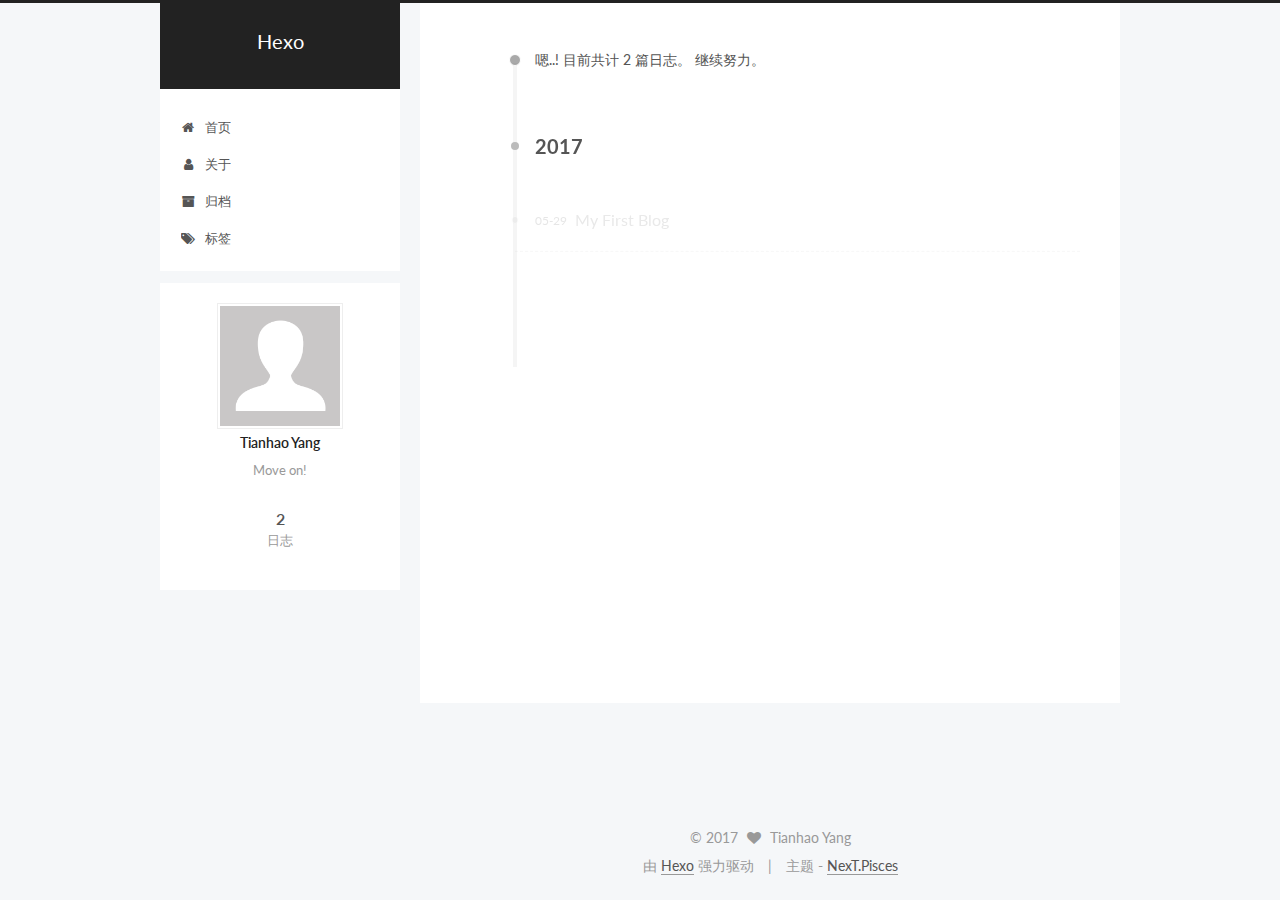
==== commit 7dd82b73: "Site updated: 2017-05-29 14:54:16" ====
--- a/archives/index.html
+++ b/archives/index.html
@@ -5,7 +5,7 @@
   
 
 
-<html class="theme-next muse use-motion" lang="">
+<html class="theme-next pisces use-motion" lang="zh-Hans">
 <head>
   <meta charset="UTF-8"/>
 <meta http-equiv="X-UA-Compatible" content="IE=edge" />
@@ -90,12 +90,15 @@
 
 
 
+<meta name="description" content="Move on!">
 <meta property="og:type" content="website">
 <meta property="og:title" content="Hexo">
 <meta property="og:url" content="http://yoursite.com/archives/index.html">
 <meta property="og:site_name" content="Hexo">
+<meta property="og:description" content="Move on!">
 <meta name="twitter:card" content="summary">
 <meta name="twitter:title" content="Hexo">
+<meta name="twitter:description" content="Move on!">
 
 
 
@@ -103,13 +106,13 @@
   var NexT = window.NexT || {};
   var CONFIG = {
     root: '/',
-    scheme: 'Muse',
+    scheme: 'Pisces',
     sidebar: {"position":"left","display":"post","offset":12,"offset_float":0,"b2t":false,"scrollpercent":false},
     fancybox: true,
     motion: true,
     duoshuo: {
       userId: '0',
-      author: 'Author'
+      author: '博主'
     },
     algolia: {
       applicationID: '',
@@ -129,10 +132,10 @@
 
 
 
-  <title>Archiv | Hexo</title>
+  <title>归档 | Hexo</title>
 </head>
 
-<body itemscope itemtype="http://schema.org/WebPage" lang="">
+<body itemscope itemtype="http://schema.org/WebPage" lang="zh-Hans">
 
   
 
@@ -196,17 +199,27 @@
             
               <i class="menu-item-icon fa fa-fw fa-home"></i> <br />
             
-            Startseite
+            首页
           </a>
         </li>
       
         
+        <li class="menu-item menu-item-about">
+          <a href="/about" rel="section">
+            
+              <i class="menu-item-icon fa fa-fw fa-user"></i> <br />
+            
+            关于
+          </a>
+        </li>
+      
+        
         <li class="menu-item menu-item-archives">
           <a href="/archives" rel="section">
             
               <i class="menu-item-icon fa fa-fw fa-archive"></i> <br />
             
-            Archiv
+            归档
           </a>
         </li>
       
@@ -216,7 +229,7 @@
             
               <i class="menu-item-icon fa fa-fw fa-tags"></i> <br />
             
-            Tags
+            标签
           </a>
         </li>
       
@@ -248,7 +261,7 @@
       
         
       
-      Öhm..! Insgesamt 2 Artikel. Bleib dran.
+      嗯..! 目前共计 2 篇日志。 继续努力。
     </span>
 
     
@@ -367,10 +380,10 @@
         <div class="site-author motion-element" itemprop="author" itemscope itemtype="http://schema.org/Person">
           <img class="site-author-image" itemprop="image"
                src="/images/avatar.gif"
-               alt="John Doe" />
-          <p class="site-author-name" itemprop="name">John Doe</p>
+               alt="Tianhao Yang" />
+          <p class="site-author-name" itemprop="name">Tianhao Yang</p>
            
-              <p class="site-description motion-element" itemprop="description"></p>
+              <p class="site-description motion-element" itemprop="description">Move on!</p>
           
         </div>
         <nav class="site-state motion-element">
@@ -379,7 +392,7 @@
             <div class="site-state-item site-state-posts">
               <a href="/archives">
                 <span class="site-state-item-count">2</span>
-                <span class="site-state-item-name">Artikel</span>
+                <span class="site-state-item-name">日志</span>
               </a>
             </div>
           
@@ -428,18 +441,18 @@
   <span class="with-love">
     <i class="fa fa-heart"></i>
   </span>
-  <span class="author" itemprop="copyrightHolder">John Doe</span>
+  <span class="author" itemprop="copyrightHolder">Tianhao Yang</span>
 </div>
 
 
 <div class="powered-by">
-  Erstellt mit  <a class="theme-link" href="https://hexo.io">Hexo</a>
+  由 <a class="theme-link" href="https://hexo.io">Hexo</a> 强力驱动
 </div>
 
 <div class="theme-info">
-  Theme -
+  主题 -
   <a class="theme-link" href="https://github.com/iissnan/hexo-theme-next">
-    NexT.Muse
+    NexT.Pisces
   </a>
 </div>
 
@@ -518,6 +531,13 @@
 
   
   
+
+
+  <script type="text/javascript" src="/js/src/affix.js?v=5.1.1"></script>
+
+  <script type="text/javascript" src="/js/src/schemes/pisces.js?v=5.1.1"></script>
+
+
 
   
   
--- a/css/main.css
+++ b/css/main.css
@@ -189,7 +189,7 @@
   font-size: 14px;
   line-height: 2;
   color: #555;
-  background: #fff;
+  background: #f5f7f9;
 }
 @media (max-width: 767px) {
   body {
@@ -639,8 +639,8 @@
 @media (min-width: 992px) {
   .full-image.full-image.full-image {
     max-width: none;
-    width: 110%;
-    margin: 25px -5%;
+    width: 118%;
+    margin: 0 -9%;
   }
 }
 .blockquote-center,
@@ -817,7 +817,7 @@
   font-size: 14px;
   color: #fff;
   background: #222;
-  border: 2px solid #222;
+  border: 2px solid #555;
   text-decoration: none;
   border-radius: 0;
   transition-property: background-color;
@@ -828,8 +828,8 @@
 .btn:hover,
 .post-button .btn:hover {
   border-color: #222;
-  color: #222;
-  background: #fff;
+  color: #fff;
+  background: #222;
 }
 .btn-bar {
   display: block;
@@ -934,7 +934,7 @@
   width: 24px;
   background: #222;
   font-size: 12px;
-  opacity: 1;
+  opacity: 0.6;
   color: #fff;
   cursor: pointer;
   text-align: center;
@@ -955,7 +955,7 @@
   }
 }
 .back-to-top.back-to-top-on {
-  bottom: 19px;
+  bottom: 30px;
 }
 .header {
   background: transparent;
@@ -1004,7 +1004,7 @@
 .site-subtitle {
   margin-top: 10px;
   font-size: 13px;
-  color: #999;
+  color: #ddd;
 }
 .use-motion .brand {
   opacity: 0;
@@ -1077,7 +1077,8 @@
   transition-timing-function: ease-in-out;
   transition-delay: 0s;
 }
-.menu .menu-item a:hover {
+.menu .menu-item a:hover,
+.menu-item-active a {
   border-bottom-color: #222;
 }
 .menu .menu-item .fa {
@@ -1433,10 +1434,10 @@
   margin-top: 50px;
 }
 .post-button .btn {
-  color: #fff;
+  color: #555;
   font-size: 14px;
-  background: #222;
-  border-radius: 0;
+  background: #fff;
+  border-radius: 2px;
   line-height: 2;
   margin: 0 4px 8px 4px;
 }
@@ -1611,20 +1612,20 @@
   display: block;
   margin: 0 auto;
   padding: 2px;
-  max-width: 96px;
+  max-width: 120px;
   height: auto;
-  border: 2px solid #333;
+  border: 1px solid #eee;
 }
 .site-author-name {
-  margin: 5px 0 0;
+  margin: 0;
   text-align: center;
-  color: #f5f5f5;
-  font-weight: normal;
+  color: #222;
+  font-weight: 600;
 }
 .site-description {
-  margin-top: 5px;
+  margin-top: 0;
   text-align: center;
-  font-size: 14px;
+  font-size: 13px;
   color: #999;
 }
 .site-state {
@@ -1636,7 +1637,7 @@
 .site-state-item {
   display: inline-block;
   padding: 0 15px;
-  border-left: 1px solid #333;
+  border-left: 1px solid #eee;
 }
 .site-state-item:first-child {
   border-left: none;
@@ -1649,11 +1650,11 @@
   text-align: center;
   color: inherit;
   font-weight: 600;
-  font-size: 18px;
+  font-size: 16px;
 }
 .site-state-item-name {
   font-size: 13px;
-  color: inherit;
+  color: #999;
 }
 .feed-link {
   margin-top: 20px;
@@ -1695,7 +1696,7 @@
   width: 4px;
   height: 4px;
   border-radius: 50%;
-  background: #3ec68f;
+  background: #24503c;
 }
 .links-of-blogroll {
   font-size: 13px;
@@ -1725,7 +1726,7 @@
   color: #555;
 }
 .sidebar-nav li:hover {
-  color: #f5f5f5;
+  color: #fc6423;
 }
 .page-post-detail .sidebar-nav-toc {
   padding: 0 5px;
@@ -1734,11 +1735,11 @@
   margin-left: 10px;
 }
 .sidebar-nav .sidebar-nav-active {
-  color: #87daff;
-  border-bottom-color: #87daff;
+  color: #fc6423;
+  border-bottom-color: #fc6423;
 }
 .sidebar-nav .sidebar-nav-active:hover {
-  color: #87daff;
+  color: #fc6423;
 }
 .sidebar-panel {
   display: none;
@@ -1771,12 +1772,12 @@
   transition-timing-function: ease-in-out;
   transition-delay: 0s;
   transition-property: all;
-  color: #999;
-  border-bottom-color: #555;
+  color: #666;
+  border-bottom-color: #ccc;
 }
 .post-toc ol a:hover {
-  color: #ccc;
-  border-bottom-color: #ccc;
+  color: #000;
+  border-bottom-color: #000;
 }
 .post-toc .nav-item {
   overflow: hidden;
@@ -1797,14 +1798,14 @@
   display: block;
 }
 .post-toc .nav .active > a {
-  color: #87daff;
-  border-bottom-color: #87daff;
+  color: #fc6423;
+  border-bottom-color: #fc6423;
 }
 .post-toc .nav .active-current > a {
-  color: #87daff;
+  color: #fc6423;
 }
 .post-toc .nav .active-current > a:hover {
-  color: #87daff;
+  color: #fc6423;
 }
 .footer {
   font-size: 14px;
@@ -2227,6 +2228,16 @@
   transform: translate(-50%, -50%);
   color: #ccc;
 }
+@media (min-width: 768px) and (max-width: 991px) {
+  .busuanzi-count {
+    width: auto;
+  }
+}
+@media (max-width: 767px) {
+  .busuanzi-count {
+    width: auto;
+  }
+}
 .site-uv,
 .site-pv,
 .page-pv {
@@ -2465,83 +2476,397 @@
   }
 }
 .page-post-detail .sidebar-toggle-line {
-  background: #87daff;
+  background: #fc6423;
 }
 .page-post-detail .comments {
   overflow: hidden;
 }
-@media (max-width: 767px) {
-  .header-inner,
-  .container .main-inner,
+.header {
+  position: relative;
+  margin: 0 auto;
+  width: 960px;
+}
+@media (min-width: 768px) and (max-width: 991px) {
+  .header {
+    width: auto;
+  }
+}
+@media (max-width: 767px) {
+  .header {
+    width: auto;
+  }
+}
+.header-inner {
+  position: absolute;
+  top: 0;
+  overflow: hidden;
+  padding: 0;
+  width: 240px;
+  background: #fff;
+  box-shadow: initial;
+  border-radius: initial;
+}
+@media (min-width: 1600px) {
+  .container .header-inner {
+    width: 240px;
+  }
+}
+@media (min-width: 768px) and (max-width: 991px) {
+  .header-inner {
+    position: relative;
+    width: auto;
+    border-radius: initial;
+  }
+}
+@media (max-width: 767px) {
+  .header-inner {
+    position: relative;
+    width: auto;
+    border-radius: initial;
+  }
+}
+.main:before,
+.main:after {
+  content: " ";
+  display: table;
+}
+.main:after {
+  clear: both;
+}
+@media (min-width: 768px) and (max-width: 991px) {
+  .main {
+    padding-bottom: 100px;
+  }
+}
+@media (max-width: 767px) {
+  .main {
+    padding-bottom: 100px;
+  }
+}
+.container .main-inner {
+  width: 960px;
+}
+@media (min-width: 768px) and (max-width: 991px) {
+  .container .main-inner {
+    width: auto;
+  }
+}
+@media (max-width: 767px) {
+  .container .main-inner {
+    width: auto;
+  }
+}
+.content-wrap {
+  float: right;
+  box-sizing: border-box;
+  padding: 40px;
+  width: 700px;
+  background: #fff;
+  min-height: 700px;
+  box-shadow: initial;
+  border-radius: initial;
+}
+@media (min-width: 768px) and (max-width: 991px) {
+  .content-wrap {
+    width: 100%;
+    padding: 20px;
+    border-radius: initial;
+  }
+}
+@media (max-width: 767px) {
+  .content-wrap {
+    width: 100%;
+    padding: 20px;
+    min-height: auto;
+    border-radius: initial;
+  }
+}
+.sidebar {
+  position: static;
+  float: left;
+  margin-top: 300px;
+  width: 240px;
+  background: #f5f7f9;
+  box-shadow: none;
+}
+@media (min-width: 768px) and (max-width: 991px) {
+  .sidebar {
+    display: none;
+  }
+}
+@media (max-width: 767px) {
+  .sidebar {
+    display: none;
+  }
+}
+.sidebar-toggle {
+  display: none;
+}
+.footer-inner {
+  width: 960px;
+  padding-left: 260px;
+}
+@media (min-width: 768px) and (max-width: 991px) {
   .footer-inner {
     width: auto;
-  }
-}
-embed {
-  display: block;
-  margin: 0px auto 25px auto;
-}
-.custom-logo .site-meta-headline {
-  text-align: center;
-}
-.custom-logo .brand {
+    padding-left: 0 !important;
+    padding-right: 0 !important;
+  }
+}
+@media (max-width: 767px) {
+  .footer-inner {
+    width: auto;
+    padding-left: 0 !important;
+    padding-right: 0 !important;
+  }
+}
+.sidebar-position-right .header-inner {
+  right: 0;
+}
+.sidebar-position-right .content-wrap {
+  float: left;
+}
+.sidebar-position-right .sidebar {
+  float: right;
+}
+.sidebar-position-right .footer-inner {
+  padding-left: 0;
+  padding-right: 260px;
+}
+.site-brand-wrapper {
+  position: relative;
+}
+.site-meta {
+  padding: 20px 0;
+  color: #fff;
+  background: #222;
+}
+@media (min-width: 768px) and (max-width: 991px) {
+  .site-meta {
+    box-shadow: 0 0 16px rgba(0,0,0,0.5);
+  }
+}
+@media (max-width: 767px) {
+  .site-meta {
+    box-shadow: 0 0 16px rgba(0,0,0,0.5);
+  }
+}
+.brand {
+  padding: 0;
   background: none;
 }
-.custom-logo .site-title {
-  margin: 10px auto 0;
-  font-size: 24px;
-  color: #222;
-}
-.custom-logo .site-title a {
-  border: none;
-}
-.custom-logo-image {
-  margin: 0 auto;
-  padding: 5px;
-  max-width: 150px;
-  background: #fff;
-}
-@media (max-width: 767px) {
-  .site-nav {
-    position: absolute;
-    left: 0;
-    top: 52px;
-    margin: 0;
-    width: 100%;
-    padding: 0;
-    background: #fff;
-    border-bottom: 1px solid #ddd;
-    z-index: 1;
-  }
-}
-@media (max-width: 767px) {
-  .menu {
-    text-align: left;
-  }
-}
-@media (max-width: 767px) {
-  .menu .menu-item {
-    display: block;
-    margin: 0 10px;
-    vertical-align: top;
-  }
-}
-@media (max-width: 767px) {
-  .menu .menu-item br {
-    display: none;
-  }
-}
-@media (max-width: 767px) {
-  .menu .menu-item a {
-    padding: 5px 10px;
-  }
-}
-.menu .menu-item .fa {
-  margin-right: 0;
+.brand:hover {
+  color: #fff;
+}
+.site-subtitle {
+  margin: 10px 10px 0;
+  font-weight: initial;
 }
 .site-search form {
   display: none;
 }
+.site-nav {
+  border-top: none;
+}
+@media (min-width: 768px) and (max-width: 991px) {
+  .site-nav {
+    display: none !important;
+  }
+}
+@media (min-width: 768px) and (max-width: 991px) {
+  .site-nav-on {
+    display: block !important;
+  }
+}
+.menu .menu-item {
+  display: block;
+  margin: 0;
+}
+.menu .menu-item a {
+  position: relative;
+  box-sizing: border-box;
+  padding: 5px 20px;
+  text-align: left;
+  line-height: inherit;
+  transition-property: background-color;
+  transition-duration: 0.2s;
+  transition-timing-function: ease-in-out;
+  transition-delay: 0s;
+}
+.menu .menu-item a:hover,
+.menu-item-active a {
+  background: #f9f9f9;
+  border-bottom-color: #fff;
+}
+.menu .menu-item br {
+  display: none;
+}
+.menu-item-active a:after {
+  content: " ";
+  position: absolute;
+  top: 50%;
+  margin-top: -3px;
+  right: 15px;
+  width: 6px;
+  height: 6px;
+  border-radius: 50%;
+  background-color: #bbb;
+}
+.btn-bar {
+  background-color: #fff;
+}
+.site-nav-toggle {
+  left: 20px;
+  top: 50%;
+  -webkit-transform: translateY(-50%);
+  -webkit-transform: translateY(-50%);
+  -moz-transform: translateY(-50%);
+  -ms-transform: translateY(-50%);
+  -o-transform: translateY(-50%);
+  transform: translateY(-50%);
+}
+@media (min-width: 768px) and (max-width: 991px) {
+  .site-nav-toggle {
+    display: block;
+  }
+}
+.use-motion .sidebar .motion-element {
+  opacity: 1;
+}
+.sidebar {
+  display: none;
+  right: auto;
+  bottom: auto;
+  -webkit-transform: none;
+}
+.sidebar-inner {
+  box-sizing: border-box;
+  width: 240px;
+  color: #555;
+  background: #fff;
+  box-shadow: initial;
+  border-radius: initial;
+}
+.sidebar-inner.affix {
+  position: fixed;
+  top: 0px;
+}
+.site-overview {
+  margin: 0 2px;
+  text-align: left;
+}
+.site-author:before,
+.site-author:after {
+  content: " ";
+  display: table;
+}
+.site-author:after {
+  clear: both;
+}
+.sidebar a {
+  color: #555;
+}
+.sidebar a:hover {
+  color: #222;
+}
+.links-of-author-item a:before {
+  display: none;
+}
+.links-of-author-item a {
+  border-bottom: none;
+  text-decoration: underline;
+}
+.feed-link {
+  border-top: 1px dotted #ccc;
+  border-bottom: 1px dotted #ccc;
+  text-align: center;
+}
+.feed-link a {
+  display: block;
+  color: #fc6423;
+  border: none;
+}
+.feed-link a:hover {
+  background: none;
+  color: #e34603;
+}
+.feed-link a:hover i {
+  color: #e34603;
+}
+.links-of-author:before,
+.links-of-author:after {
+  content: " ";
+  display: table;
+}
+.links-of-author:after {
+  clear: both;
+}
+.links-of-author-item {
+  float: left;
+  margin: 5px 0 0;
+  width: 50%;
+}
+.links-of-author-item a {
+  box-sizing: border-box;
+  display: inline-block;
+  margin-right: 0;
+  margin-bottom: 0;
+  padding: 0 5px;
+  overflow: hidden;
+  white-space: nowrap;
+  text-overflow: ellipsis;
+}
+.links-of-author-item a {
+  display: block;
+  text-decoration: none;
+}
+.links-of-author-item a:hover {
+  border-radius: 4px;
+  background: #eee;
+}
+.links-of-author-item .fa {
+  margin-right: 2px;
+  font-size: 16px;
+}
+.links-of-author-item .fa-globe {
+  font-size: 15px;
+}
+.links-of-blogroll {
+  margin-top: 20px;
+  padding: 3px 0 0;
+  border-top: 1px dotted #ccc;
+}
+.links-of-blogroll-title {
+  margin-top: 0;
+}
+.links-of-blogroll-item {
+  padding: 0;
+}
+.links-of-blogroll-inline:before,
+.links-of-blogroll-inline:after {
+  content: " ";
+  display: table;
+}
+.links-of-blogroll-inline:after {
+  clear: both;
+}
 .links-of-blogroll-inline .links-of-blogroll-item {
-  display: inline-block;
-}
+  float: left;
+  margin: 5px 0 0;
+  width: 50%;
+}
+.links-of-blogroll-inline .links-of-blogroll-item a {
+  box-sizing: border-box;
+  display: inline-block;
+  margin-right: 0;
+  margin-bottom: 0;
+  padding: 0 5px;
+  overflow: hidden;
+  white-space: nowrap;
+  text-overflow: ellipsis;
+}
+@media (max-width: 767px) {
+  .post-body {
+    text-align: justify;
+  }
+}
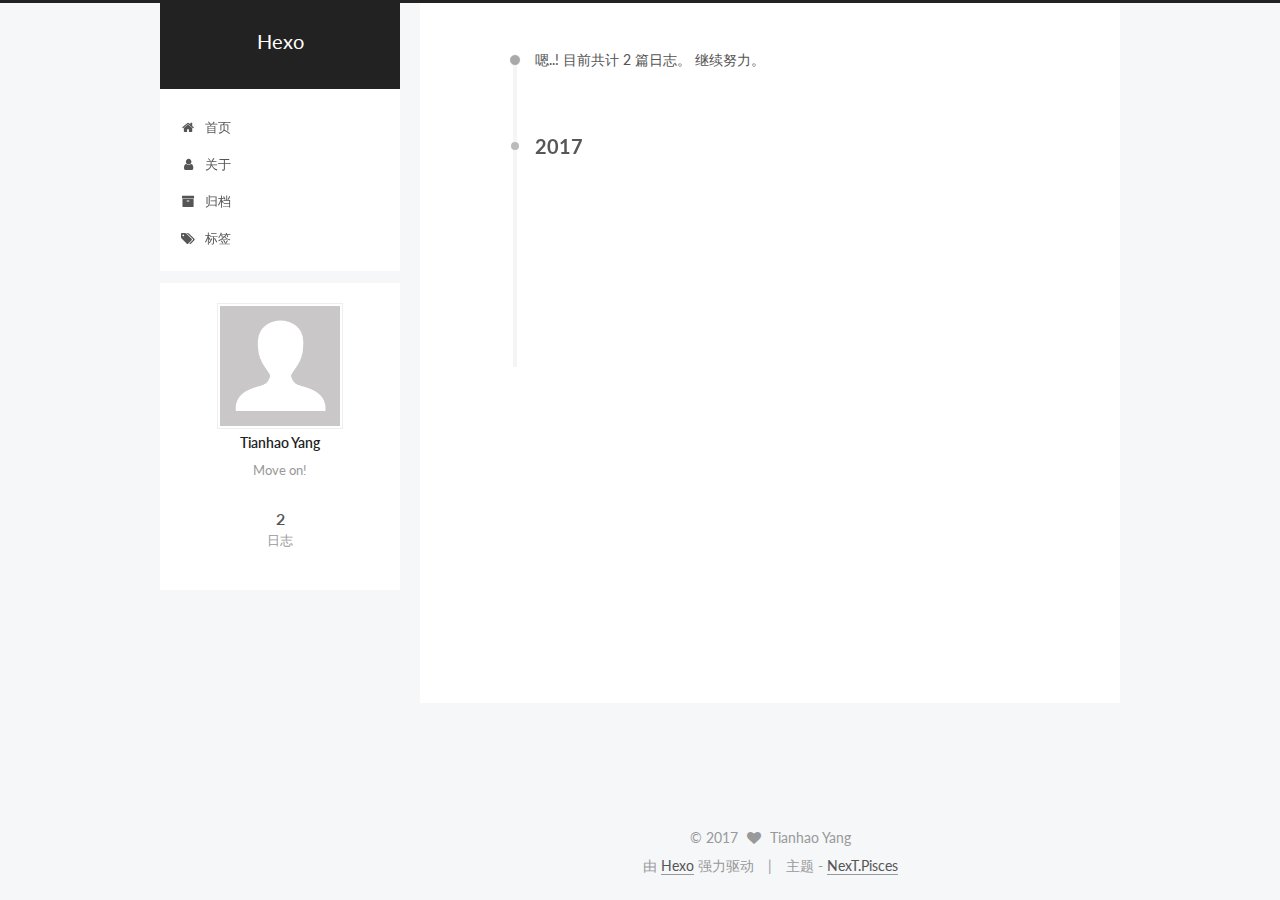
==== commit e1980b5c: "Site updated: 2017-05-29 16:45:21" ====
--- a/archives/index.html
+++ b/archives/index.html
@@ -559,6 +559,14 @@
 
   
 
+    
+      <script id="dsq-count-scr" src="https://tianhaoyang.disqus.com/count.js" async></script>
+    
+
+    
+
+  
+
 
 
 
@@ -577,10 +585,6 @@
   
 
 
-
-
-
-  
 
 
 
--- a/css/main.css
+++ b/css/main.css
@@ -1696,7 +1696,7 @@
   width: 4px;
   height: 4px;
   border-radius: 50%;
-  background: #24503c;
+  background: #52a359;
 }
 .links-of-blogroll {
   font-size: 13px;
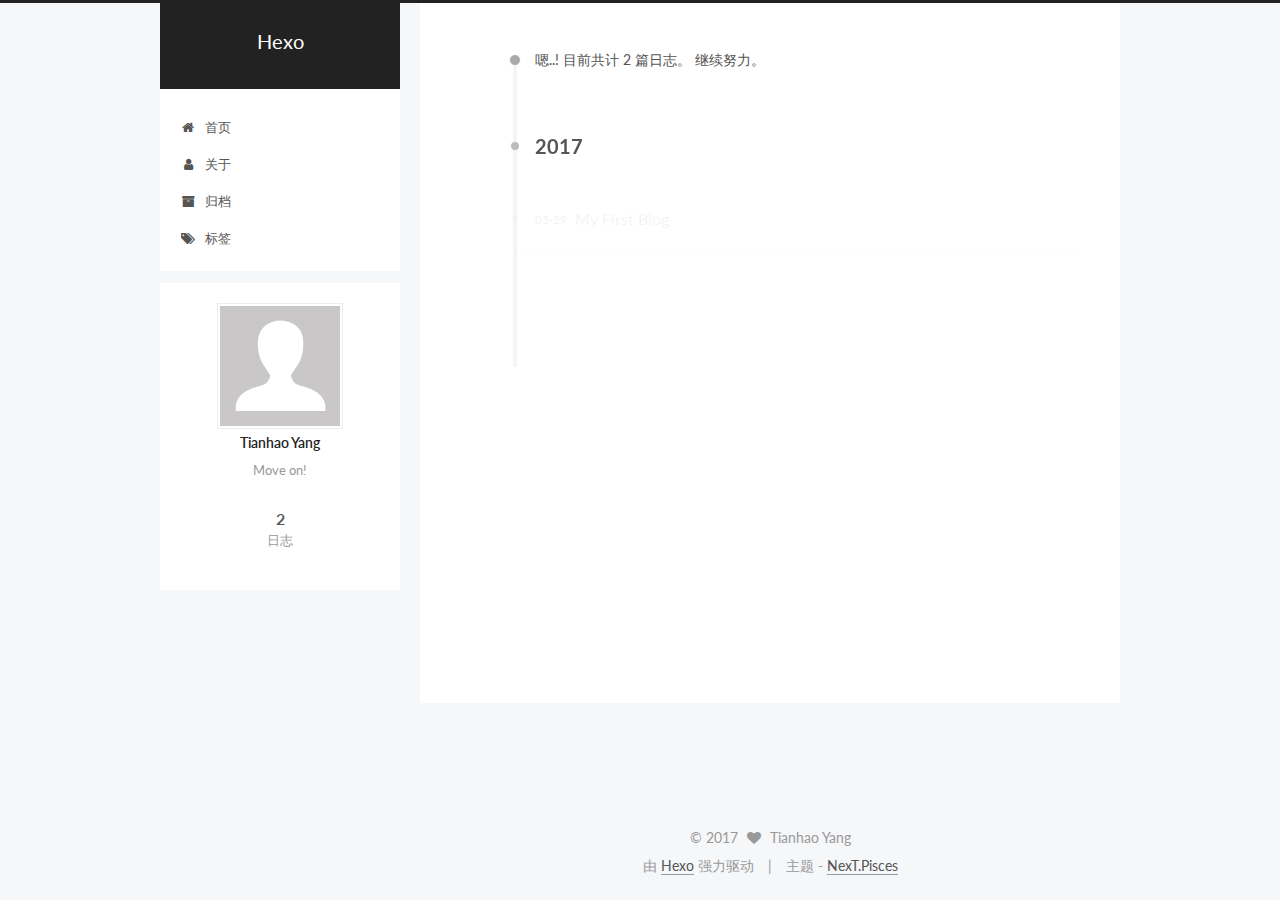
==== commit f58c4c4a: "Site updated: 2017-05-29 17:19:26" ====
--- a/archives/index.html
+++ b/archives/index.html
@@ -143,6 +143,16 @@
 
 
 
+  <script type="text/javascript">
+    var _hmt = _hmt || [];
+    (function() {
+      var hm = document.createElement("script");
+      hm.src = "https://hm.baidu.com/hm.js?49c1dd7a9fd7ad8105bb42d8ae69df7e";
+      var s = document.getElementsByTagName("script")[0];
+      s.parentNode.insertBefore(hm, s);
+    })();
+  </script>
+
 
 
 
--- a/css/main.css
+++ b/css/main.css
@@ -1696,7 +1696,7 @@
   width: 4px;
   height: 4px;
   border-radius: 50%;
-  background: #52a359;
+  background: #ff93d4;
 }
 .links-of-blogroll {
   font-size: 13px;
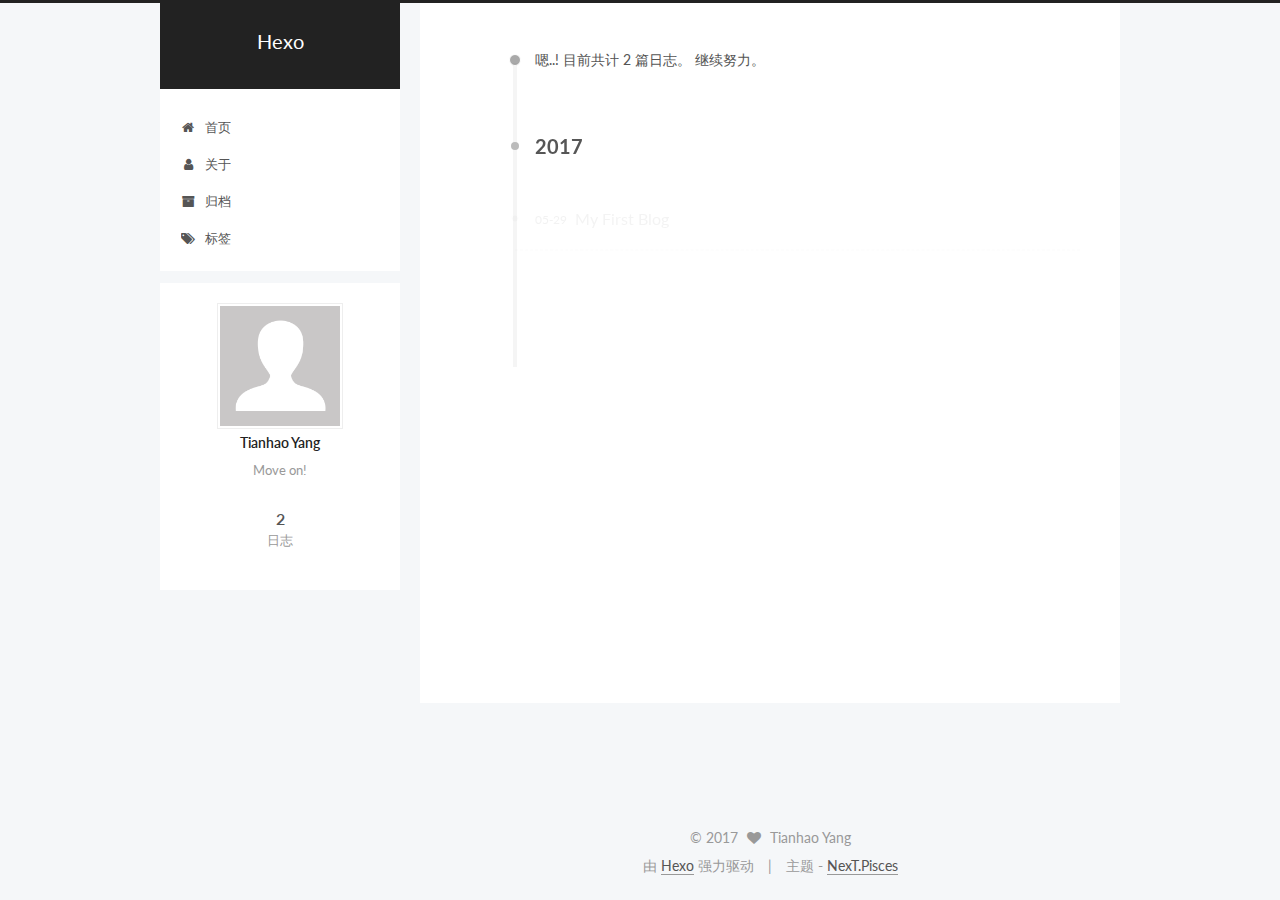
==== commit c2045966: "Site updated: 2017-05-29 19:54:54" ====
--- a/archives/index.html
+++ b/archives/index.html
@@ -93,7 +93,7 @@
 <meta name="description" content="Move on!">
 <meta property="og:type" content="website">
 <meta property="og:title" content="Hexo">
-<meta property="og:url" content="http://yoursite.com/archives/index.html">
+<meta property="og:url" content="http://yangtianhao.com/archives/index.html">
 <meta property="og:site_name" content="Hexo">
 <meta property="og:description" content="Move on!">
 <meta name="twitter:card" content="summary">
@@ -126,7 +126,7 @@
 
 
 
-  <link rel="canonical" href="http://yoursite.com/archives/"/>
+  <link rel="canonical" href="http://yangtianhao.com/archives/"/>
 
 
 
--- a/css/main.css
+++ b/css/main.css
@@ -1696,7 +1696,7 @@
   width: 4px;
   height: 4px;
   border-radius: 50%;
-  background: #ff93d4;
+  background: #b106e4;
 }
 .links-of-blogroll {
   font-size: 13px;
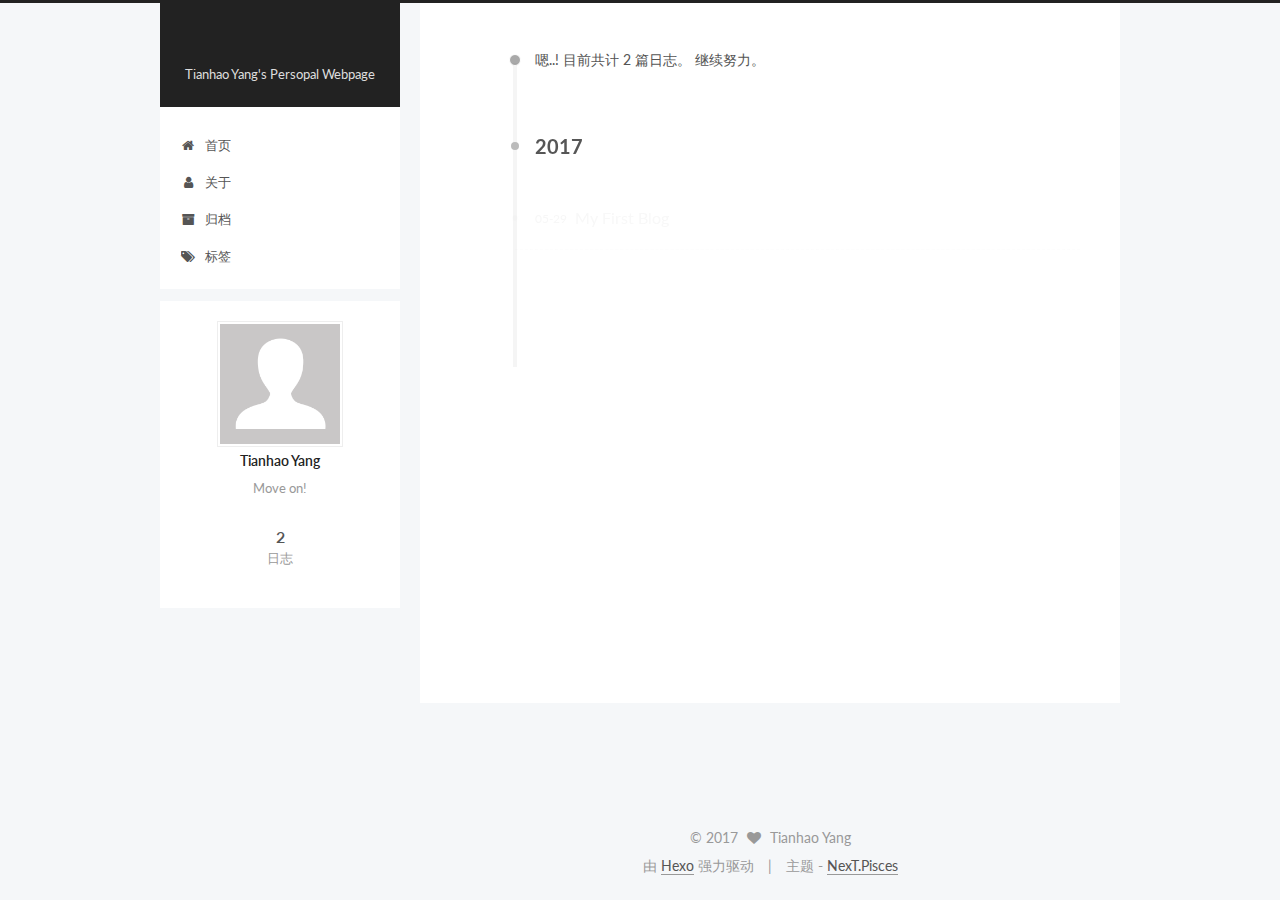
==== commit 1fa1d620: "Site updated: 2017-05-29 22:39:56" ====
--- a/archives/index.html
+++ b/archives/index.html
@@ -92,12 +92,12 @@
 
 <meta name="description" content="Move on!">
 <meta property="og:type" content="website">
-<meta property="og:title" content="Hexo">
+<meta property="og:title">
 <meta property="og:url" content="http://yangtianhao.com/archives/index.html">
-<meta property="og:site_name" content="Hexo">
+<meta property="og:site_name">
 <meta property="og:description" content="Move on!">
 <meta name="twitter:card" content="summary">
-<meta name="twitter:title" content="Hexo">
+<meta name="twitter:title">
 <meta name="twitter:description" content="Move on!">
 
 
@@ -132,7 +132,7 @@
 
 
 
-  <title>归档 | Hexo</title>
+  <title>归档 | </title>
 </head>
 
 <body itemscope itemtype="http://schema.org/WebPage" lang="zh-Hans">
@@ -179,12 +179,12 @@
     <div class="custom-logo-site-title">
       <a href="/"  class="brand" rel="start">
         <span class="logo-line-before"><i></i></span>
-        <span class="site-title">Hexo</span>
+        <span class="site-title"></span>
         <span class="logo-line-after"><i></i></span>
       </a>
     </div>
       
-        <p class="site-subtitle"></p>
+        <p class="site-subtitle">Tianhao Yang's Persopal Webpage</p>
       
   </div>
 
--- a/css/main.css
+++ b/css/main.css
@@ -1696,7 +1696,7 @@
   width: 4px;
   height: 4px;
   border-radius: 50%;
-  background: #b106e4;
+  background: #4dffa1;
 }
 .links-of-blogroll {
   font-size: 13px;
